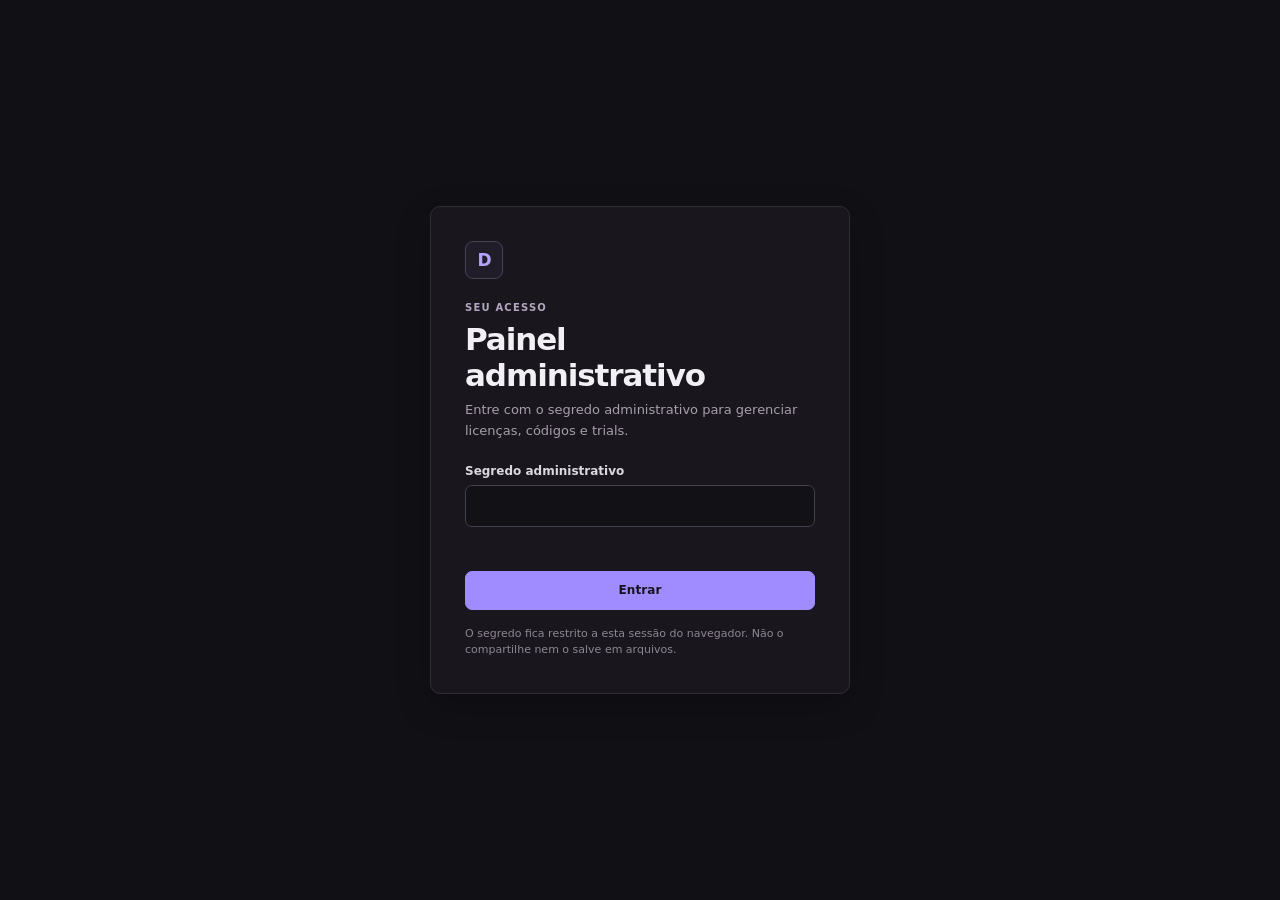
==== website/index.html @ 9fc8fb01 "DROPS admin panel - Cloudflare Pages + Workers" ====
<!doctype html>
<html lang="pt-BR">
<head>
  <meta charset="utf-8">
  <meta name="viewport" content="width=device-width, initial-scale=1">
  <meta name="robots" content="noindex,nofollow">
  <meta name="referrer" content="no-referrer">
  <title>DROPS — Painel administrativo</title>
  <style>
    :root {
      color-scheme: dark;
      --bg: #111015;
      --sidebar: #151319;
      --panel: #19171d;
      --panel-raised: #1e1b23;
      --border: #302c35;
      --border-strong: #45404d;
      --text: #f3f0f5;
      --muted: #a79eac;
      --accent: #a18cff;
      --accent-strong: #b3a4ff;
      --success: #31c997;
      --danger: #f3a6b5;
      --warning: #e8bd78;
      --shadow: 0 12px 34px rgba(0, 0, 0, .22);
      font-family: "Segoe UI", system-ui, -apple-system, BlinkMacSystemFont, sans-serif;
    }
    * { box-sizing: border-box; }
    html { min-height: 100%; background: var(--bg); }
    body { margin: 0; min-height: 100vh; background: var(--bg); color: var(--text); }
    button, input, select { font: inherit; }
    button { cursor: pointer; }
    button:disabled { cursor: not-allowed; opacity: .55; }
    button:focus-visible, input:focus-visible, select:focus-visible { outline: 2px solid var(--accent); outline-offset: 2px; }
    .hidden { display: none !important; }
    .muted { color: var(--muted); }
    .eyebrow { margin: 0 0 8px; color: #b4a6c0; font-size: 10px; font-weight: 700; letter-spacing: .12em; text-transform: uppercase; }
    h1, h2, h3, p { margin-top: 0; }
    h1 { margin-bottom: 7px; font-size: clamp(24px, 2.5vw, 31px); font-weight: 680; letter-spacing: -.035em; }
    h2 { margin-bottom: 5px; font-size: 18px; font-weight: 650; letter-spacing: -.02em; }
    h3 { margin-bottom: 6px; font-size: 14px; font-weight: 650; }
    .subheading { margin: 0; color: var(--muted); font-size: 13px; line-height: 1.55; }
    .button { display: inline-flex; min-height: 39px; align-items: center; justify-content: center; gap: 8px; padding: 9px 13px; border: 1px solid var(--accent); border-radius: 7px; background: var(--accent); color: #17131e; font-size: 12px; font-weight: 700; letter-spacing: .005em; transition: background .14s, border-color .14s, color .14s; }
    .button:hover:not(:disabled) { border-color: var(--accent-strong); background: var(--accent-strong); }
    .button:active:not(:disabled) { transform: translateY(1px); }
    .button.secondary { border-color: var(--border-strong); background: #201d25; color: var(--text); }
    .button.secondary:hover:not(:disabled) { border-color: #62586c; background: #28242e; }
    .button.danger { border-color: rgba(243,166,181,.28); background: rgba(243,166,181,.08); color: var(--danger); }
    .button.danger:hover:not(:disabled) { background: rgba(243,166,181,.14); }
    .button.success { border-color: rgba(49,201,151,.34); background: rgba(49,201,151,.1); color: var(--success); }
    .button.small { min-height: 30px; padding: 6px 9px; border-radius: 6px; font-size: 11px; }
    .button.full { width: 100%; }
    .field { display: grid; gap: 7px; min-width: 0; }
    .field label { color: #ddd7e2; font-size: 12px; font-weight: 600; }
    .input, .select { display: block; width: 100%; min-height: 42px; padding: 10px 11px; border: 1px solid var(--border-strong); border-radius: 7px; outline: none; background: #121116; color: var(--text); transition: border-color .14s, box-shadow .14s; }
    .input:focus, .select:focus { border-color: var(--accent); box-shadow: 0 0 0 2px rgba(161,140,255,.12); }
    .input::placeholder { color: #78717f; }
    .form-grid { display: grid; grid-template-columns: repeat(2, minmax(0, 1fr)); gap: 16px; }
    .span-2 { grid-column: 1 / -1; }
    .access-screen { display: grid; min-height: 100vh; place-items: center; padding: 24px; }
    .access-card { width: min(100%, 420px); padding: clamp(24px, 4vw, 34px); border: 1px solid var(--border); border-radius: 10px; background: var(--panel); box-shadow: var(--shadow); }
    .brand-mark { display: grid; width: 38px; height: 38px; place-items: center; margin-bottom: 23px; border: 1px solid #4a4057; border-radius: 8px; background: #211d28; color: var(--accent-strong); font-size: 17px; font-weight: 750; letter-spacing: -.06em; }
    .access-card .field { margin-top: 23px; }
    .access-error { min-height: 18px; margin: 10px 0 16px; color: var(--danger); font-size: 12px; }
    .access-foot { margin: 16px 0 0; color: #8e8594; font-size: 11px; line-height: 1.5; }
    .app-shell { display: grid; min-height: 100vh; grid-template-columns: 232px minmax(0, 1fr); }
    .sidebar { position: sticky; top: 0; display: flex; height: 100vh; min-height: 620px; flex-direction: column; gap: 29px; padding: 23px 13px 16px; border-right: 1px solid var(--border); background: var(--sidebar); }
    .brand { display: flex; align-items: center; gap: 11px; padding: 0 9px; }
    .brand .brand-mark { width: 33px; height: 33px; margin: 0; border-radius: 7px; font-size: 15px; }
    .brand-title { margin: 0; font-size: 14px; font-weight: 800; letter-spacing: .08em; }
    .brand-subtitle { margin: 3px 0 0; color: #8f8796; font-size: 10px; letter-spacing: .045em; }
    .nav-label { margin: 0 10px 9px; color: #827989; font-size: 10px; font-weight: 700; letter-spacing: .09em; text-transform: uppercase; }
    .nav-list { display: grid; gap: 3px; }
    .nav-button { position: relative; display: flex; align-items: center; gap: 11px; width: 100%; padding: 10px 11px; border: 1px solid transparent; border-radius: 7px; background: transparent; color: #b7afbd; text-align: left; font-size: 12px; font-weight: 550; transition: background .14s, color .14s, border-color .14s; }
    .nav-button:hover { background: #1d1a22; color: var(--text); }
    .nav-button.active { border-color: #393242; background: #211d28; color: #e9e1ff; }
    .nav-button.active::before { position: absolute; top: 8px; bottom: 8px; left: -1px; width: 2px; border-radius: 2px; background: var(--accent); content: ""; }
    .nav-symbol { display: inline-flex; width: 17px; height: 17px; flex: 0 0 17px; align-items: center; justify-content: center; color: #95899f; }
    .nav-symbol svg { display: block; width: 16px; height: 16px; fill: none; stroke: currentColor; stroke-width: 1.55; stroke-linecap: round; stroke-linejoin: round; }
    .nav-button.active .nav-symbol { color: var(--accent-strong); }
    .sidebar-bottom { margin-top: auto; padding: 14px 9px 0; border-top: 1px solid var(--border); }
    .connection-label { display: flex; align-items: center; gap: 8px; margin-bottom: 12px; color: #a79eac; font-size: 11px; }
    .connection-dot { width: 6px; height: 6px; flex: 0 0 auto; border-radius: 50%; background: var(--success); }
    .main { width: 100%; min-width: 0; max-width: 1760px; margin: 0 auto; padding: 29px clamp(18px, 3vw, 44px) 42px; }
    .topbar { display: flex; align-items: flex-start; justify-content: space-between; gap: 20px; margin-bottom: 23px; padding-bottom: 20px; border-bottom: 1px solid var(--border); }
    .topbar-actions { display: flex; flex-wrap: wrap; gap: 8px; }
    .page { display: none; }
    .page.active { display: block; }
    .section-heading { display: flex; justify-content: space-between; align-items: flex-end; gap: 20px; margin: 0 0 17px; }
    .cards { display: grid; grid-template-columns: repeat(5, minmax(0, 1fr)); gap: 0; margin-bottom: 25px; overflow: hidden; border: 1px solid var(--border); border-radius: 9px; background: var(--panel); }
    .stat-card { min-width: 0; padding: 17px 18px 16px; border: 0; border-right: 1px solid var(--border); border-radius: 0; background: transparent; }
    .stat-card:last-child { border-right: 0; }
    .stat-head { display: block; margin-bottom: 11px; color: var(--muted); font-size: 11px; font-weight: 600; }
    .stat-icon { display: none; }
    .stat-value { overflow: hidden; font-size: clamp(25px, 2.2vw, 32px); font-weight: 680; letter-spacing: -.045em; line-height: 1.1; text-overflow: ellipsis; }
    .stat-note { margin-top: 7px; color: #8e8594; font-size: 10px; line-height: 1.4; }
    .panel { min-width: 0; border: 1px solid var(--border); border-radius: 9px; background: var(--panel); }
    .panel-head { display: flex; align-items: center; justify-content: space-between; gap: 16px; padding: 17px 19px; border-bottom: 1px solid var(--border); }
    .panel-body { padding: 19px; }
    .panel-head .subheading { font-size: 12px; }
    .quick-actions { display: grid; grid-template-columns: repeat(2, minmax(0,1fr)); gap: 10px; }
    .action-tile { display: flex; align-items: center; justify-content: space-between; gap: 16px; min-width: 0; padding: 15px 16px; border: 1px solid var(--border); border-radius: 7px; background: #1b191f; color: var(--text); text-align: left; transition: border-color .14s, background .14s; }
    .action-tile:hover { border-color: #544864; background: #211d27; }
    .action-tile p { margin: 4px 0 0; color: var(--muted); font-size: 12px; line-height: 1.5; }
    .action-arrow { display: inline-flex; color: #b7a8ff; }
    .action-arrow svg { width: 16px; height: 16px; fill: none; stroke: currentColor; stroke-width: 1.6; stroke-linecap: round; stroke-linejoin: round; }
    .toolbar { display: flex; align-items: center; gap: 9px; width: 100%; }
    .toolbar .input { flex: 1; min-width: 100px; }
    .table-wrap { width: 100%; overflow-x: auto; }
    table { width: 100%; border-collapse: collapse; white-space: nowrap; }
    th { padding: 11px 14px; border-bottom: 1px solid var(--border); color: #948b9b; background: #17151b; font-size: 10px; font-weight: 700; letter-spacing: .055em; text-align: left; text-transform: uppercase; }
    td { padding: 12px 14px; border-top: 1px solid rgba(64,57,70,.55); color: #e5e0e8; font-size: 12px; vertical-align: middle; }
    tbody tr:hover { background: rgba(255,255,255,.018); }
    .mono { font-family: ui-monospace, SFMono-Regular, Consolas, monospace; letter-spacing: .015em; }
    .hash-cell { display: flex; align-items: center; gap: 8px; }
    .copy-mini { padding: 4px 7px; border: 1px solid var(--border-strong); border-radius: 5px; background: transparent; color: var(--muted); font-size: 10px; }
    .copy-mini:hover { color: var(--text); border-color: #62586c; }
    .status { display: inline-flex; align-items: center; gap: 6px; padding: 4px 7px; border: 1px solid transparent; border-radius: 5px; font-size: 10px; font-weight: 650; }
    .status::before { width: 5px; height: 5px; border-radius: 50%; background: currentColor; content: ""; }
    .status.active { border-color: rgba(49,201,151,.18); background: rgba(49,201,151,.06); color: var(--success); }
    .status.expired { border-color: rgba(232,189,120,.18); background: rgba(232,189,120,.06); color: var(--warning); }
    .status.banned { border-color: rgba(243,166,181,.19); background: rgba(243,166,181,.06); color: var(--danger); }
    .status.unknown { border-color: var(--border); background: #201d24; color: var(--muted); }
    .expiration { display: grid; gap: 3px; }
    .expiration small { color: var(--muted); font-size: 10px; }
    .table-empty { padding: 32px 18px; color: var(--muted); text-align: center; font-size: 12px; }
    .table-foot { display: flex; justify-content: space-between; gap: 12px; padding: 11px 14px; border-top: 1px solid var(--border); color: var(--muted); font-size: 11px; }
    .form-panel { max-width: 760px; }
    .form-panel .panel-body { padding: clamp(18px, 3vw, 26px); }
    .form-actions { display: flex; justify-content: flex-end; gap: 9px; margin-top: 22px; }
    .form-info { margin: 0 0 21px; padding: 11px 13px; border: 1px solid #383142; border-left: 2px solid #8872d4; border-radius: 4px; background: #1d1923; color: #c8bfd5; font-size: 12px; line-height: 1.55; }
    .issued-box { margin-top: 18px; padding: 18px; border: 1px solid rgba(49,201,151,.27); border-left: 3px solid var(--success); border-radius: 7px; background: #171d1b; }
    .issued-label { margin-bottom: 8px; color: var(--success); font-size: 10px; font-weight: 750; letter-spacing: .1em; }
    .issued-value { overflow-wrap: anywhere; margin: 0 0 15px; color: var(--text); font-family: ui-monospace, SFMono-Regular, Consolas, monospace; font-size: clamp(17px, 3vw, 24px); font-weight: 700; letter-spacing: .035em; }
    .issued-warning { margin: 11px 0 0; color: #a4cdbd; font-size: 11px; line-height: 1.5; }
    .table-note { max-width: 220px; overflow: hidden; color: var(--muted); text-overflow: ellipsis; }
    .toast-region { position: fixed; z-index: 1000; top: 16px; right: 16px; display: grid; width: min(360px, calc(100vw - 32px)); gap: 8px; pointer-events: none; }
    .toast { padding: 12px 14px; border: 1px solid var(--border-strong); border-left: 3px solid var(--accent); border-radius: 7px; background: #211e25; box-shadow: var(--shadow); color: var(--text); font-size: 12px; line-height: 1.45; animation: toast-in .16s ease-out; }
    .toast.success { border-left-color: var(--success); }
    .toast.error { border-left-color: var(--danger); }
    .toast.warning { border-left-color: var(--warning); }
    @keyframes toast-in { from { opacity: 0; transform: translateY(-3px); } to { opacity: 1; transform: translateY(0); } }
    .loading { opacity: .65; pointer-events: none; }
    .refresh-mark { display: inline-block; width: 10px; height: 10px; margin-right: 7px; border: 2px solid currentColor; border-right-color: transparent; border-radius: 50%; animation: spin .7s linear infinite; vertical-align: -1px; }
    @keyframes spin { to { transform: rotate(360deg); } }
    .trial-ip { font-family: ui-monospace, SFMono-Regular, Consolas, monospace; }
    @media (max-width: 1200px) {
      .app-shell { grid-template-columns: 215px minmax(0, 1fr); }
      .cards { grid-template-columns: repeat(3, minmax(0, 1fr)); }
      .stat-card:nth-child(3) { border-right: 0; }
      .stat-card:nth-child(n+4) { border-top: 1px solid var(--border); }
      .stat-card:nth-child(4) { grid-column: 1 / 2; }
      .stat-card:last-child { border-right: 0; }
    }
    @media (max-width: 820px) {
      .app-shell { grid-template-columns: 1fr; }
      .sidebar { position: relative; height: auto; min-height: 0; gap: 15px; padding: 14px 14px 12px; border-right: 0; border-bottom: 1px solid var(--border); }
      .sidebar nav { overflow-x: auto; }
      .nav-label { display: none; }
      .sidebar-bottom { display: flex; align-items: center; justify-content: flex-end; margin: 0; padding: 0; border-top: 0; }
      .connection-label { display: none; }
      .sidebar-bottom .button { width: auto; min-height: 32px; padding: 6px 10px; font-size: 11px; }
      .nav-list { display: flex; width: max-content; min-width: 100%; gap: 5px; }
      .nav-button { width: auto; flex: 0 0 auto; padding: 9px 10px; }
      .nav-button.active::before { top: auto; right: 8px; bottom: -1px; left: 8px; width: auto; height: 2px; }
      .main { padding: 22px 16px 32px; }
      .topbar { align-items: flex-start; }
      .cards { grid-template-columns: repeat(2, minmax(0, 1fr)); }
      .stat-card { border-right: 1px solid var(--border) !important; border-top: 1px solid var(--border); }
      .stat-card:nth-child(-n+2) { border-top: 0; }
      .stat-card:nth-child(even), .stat-card:last-child { border-right: 0 !important; }
      .stat-card:last-child { grid-column: span 2; }
    }
    @media (max-width: 520px) {
      .access-screen { padding: 15px; }
      .access-card { border-radius: 9px; }
      .topbar { display: grid; gap: 15px; }
      .topbar-actions { width: 100%; }
      .topbar-actions .button { flex: 1; }
      .section-heading { display: grid; align-items: start; }
      .cards { gap: 0; }
      .stat-card { padding: 13px; }
      .stat-head { min-height: 0; margin-bottom: 9px; font-size: 10px; }
      .stat-note { font-size: 9px; }
      .quick-actions { grid-template-columns: 1fr; }
      .panel-head { align-items: flex-start; padding: 15px; }
      .panel-body { padding: 15px; }
      .form-grid { grid-template-columns: 1fr; }
      .span-2 { grid-column: auto; }
      .toolbar { flex-wrap: wrap; }
      .toolbar .input { flex-basis: 100%; }
      .toolbar .button { flex: 1; }
      .form-actions { flex-direction: column-reverse; }
      .form-actions .button { width: 100%; }
      .table-foot { flex-direction: column; }
    }
  </style>
</head>
<body>
  <div class="toast-region" id="toast-region" aria-live="polite" aria-atomic="false"></div>

  <section class="access-screen" id="access-screen">
    <div class="access-card">
      <div class="brand-mark" aria-hidden="true">D</div>
      <p class="eyebrow">SEU ACESSO</p>
      <h1>Painel administrativo</h1>
      <p class="subheading">Entre com o segredo administrativo para gerenciar licenças, códigos e trials.</p>
      <form id="access-form" autocomplete="off">
        <div class="field">
          <label for="admin-secret">Segredo administrativo</label>
          <input class="input" id="admin-secret" name="secret" type="password" autocomplete="current-password" required spellcheck="false" aria-describedby="access-error">
        </div>
        <div class="access-error" id="access-error" role="alert"></div>
        <button class="button full" id="access-submit" type="submit">Entrar</button>
      </form>
      <p class="access-foot">O segredo fica restrito a esta sessão do navegador. Não o compartilhe nem o salve em arquivos.</p>
    </div>
  </section>

  <div class="app-shell hidden" id="app-shell">
    <aside class="sidebar">
      <div class="brand">
        <div class="brand-mark" aria-hidden="true">D</div>
        <div><p class="brand-title">DROPS</p><p class="brand-subtitle">Administração</p></div>
      </div>
      <nav aria-label="Navegação administrativa">
        <p class="nav-label">Gerenciamento</p>
        <div class="nav-list">
          <button class="nav-button active" type="button" data-page="dashboard"><span class="nav-symbol" aria-hidden="true"><svg viewBox="0 0 24 24"><rect x="3.5" y="3.5" width="7" height="7" rx="1"/><rect x="13.5" y="3.5" width="7" height="7" rx="1"/><rect x="3.5" y="13.5" width="7" height="7" rx="1"/><rect x="13.5" y="13.5" width="7" height="7" rx="1"/></svg></span>Visão geral</button>
          <button class="nav-button" type="button" data-page="keys"><span class="nav-symbol" aria-hidden="true"><svg viewBox="0 0 24 24"><circle cx="8" cy="9" r="4"/><path d="M11 12l8 8m-3-3l2-2m-5-1l2-2"/></svg></span>Licenças</button>
          <button class="nav-button" type="button" data-page="create-key"><span class="nav-symbol" aria-hidden="true"><svg viewBox="0 0 24 24"><circle cx="8" cy="9" r="4"/><path d="M11 12l7.5 7.5M16 16l2-2m-5-1l2-2M18 4v6m-3-3h6"/></svg></span>Gerar key</button>
          <button class="nav-button" type="button" data-page="create-code"><span class="nav-symbol" aria-hidden="true"><svg viewBox="0 0 24 24"><path d="M6 3.5h8l4 4v13H6z"/><path d="M14 3.5v4h4M9 12h6M9 16h6"/></svg></span>Gerar código</button>
          <button class="nav-button" type="button" data-page="trials"><span class="nav-symbol" aria-hidden="true"><svg viewBox="0 0 24 24"><circle cx="12" cy="12" r="8.5"/><path d="M12 7v5l3.5 2"/></svg></span>Trials</button>
        </div>
      </nav>
      <div class="sidebar-bottom">
        <div class="connection-label"><span class="connection-dot"></span><span>Worker de autenticação</span></div>
        <button class="button secondary full" type="button" id="logout-button">Encerrar sessão</button>
      </div>
    </aside>

    <main class="main">
      <header class="topbar">
        <div>
          <p class="eyebrow" id="page-eyebrow">VISÃO GERAL</p>
          <h1 id="page-title">Visão geral</h1>
          <p class="subheading" id="page-description">Resumo das licenças e da atividade do loader.</p>
        </div>
        <div class="topbar-actions">
          <button class="button secondary" type="button" id="refresh-button">Atualizar dados</button>
        </div>
      </header>

      <section class="page active" id="page-dashboard" aria-labelledby="page-title">
        <div class="cards">
          <article class="stat-card"><div class="stat-head"><span>Keys ativas</span></div><div class="stat-value" id="stat-active">—</div><div class="stat-note">Licenças válidas e não banidas</div></article>
          <article class="stat-card"><div class="stat-head"><span>Keys expiradas</span></div><div class="stat-value" id="stat-expired">—</div><div class="stat-note">Prazo de validade encerrado</div></article>
          <article class="stat-card"><div class="stat-head"><span>Keys banidas</span></div><div class="stat-value" id="stat-banned">—</div><div class="stat-note">Acesso bloqueado</div></article>
          <article class="stat-card"><div class="stat-head"><span>Trials usados</span></div><div class="stat-value" id="stat-trials">—</div><div class="stat-note">IPs registrados pelo Worker</div></article>
          <article class="stat-card"><div class="stat-head"><span>Códigos pendentes</span></div><div class="stat-value" id="stat-codes">—</div><div class="stat-note">Aguardando ativação no loader</div></article>
        </div>
        <section class="panel">
          <div class="panel-head"><div><h2>Ações rápidas</h2><p class="subheading">Atalhos para as tarefas mais usadas.</p></div></div>
          <div class="panel-body"><div class="quick-actions">
            <button class="action-tile" type="button" data-page="create-key"><span><strong>Gerar uma key</strong><p>Criar uma licença para um produto.</p></span><span class="action-arrow" aria-hidden="true"><svg viewBox="0 0 24 24"><path d="M4.5 12h14m-5.5-5.5L18.5 12 13 17.5"/></svg></span></button>
            <button class="action-tile" type="button" data-page="create-code"><span><strong>Gerar um código</strong><p>Criar um código de ativação de uso único.</p></span><span class="action-arrow" aria-hidden="true"><svg viewBox="0 0 24 24"><path d="M4.5 12h14m-5.5-5.5L18.5 12 13 17.5"/></svg></span></button>
          </div></div>
        </section>
      </section>

      <section class="page" id="page-keys" aria-labelledby="page-title">
        <div class="section-heading">
          <div><h2>Licenças registradas</h2><p class="subheading">Consulte, busque e altere o status das keys existentes.</p></div>
        </div>
        <section class="panel">
          <div class="panel-head"><div><h2>Lista de keys</h2><p class="subheading" id="keys-summary">Carregando dados do Worker…</p></div></div>
          <div class="panel-body">
            <form class="toolbar" id="search-form">
              <input class="input" id="key-search" type="search" name="q" placeholder="Buscar por nota ou trecho do hash" aria-label="Buscar por nota ou trecho do hash">
              <button class="button" type="submit">Buscar</button>
              <button class="button secondary" type="button" id="clear-search">Limpar</button>
            </form>
          </div>
          <div class="table-wrap"><table><thead><tr><th>Hash curto</th><th>Produto</th><th>Expiração</th><th>HWID</th><th>Nota</th><th>Status</th><th>Ação</th></tr></thead><tbody id="keys-tbody"><tr><td colspan="7" class="table-empty">Carregando keys…</td></tr></tbody></table></div>
          <div class="table-foot"><span id="keys-count">0 registros</span><span>O painel exibe somente o identificador curto retornado pelo Worker.</span></div>
        </section>
      </section>

      <section class="page" id="page-create-key" aria-labelledby="page-title">
        <div class="section-heading"><div><h2>Nova licença</h2><p class="subheading">A key é criada no navegador e enviada ao servidor apenas como hash SHA-256.</p></div></div>
        <section class="panel form-panel">
          <div class="panel-head"><div><h2>Dados da key</h2><p class="subheading">A chave completa não é armazenada pelo painel.</p></div></div>
          <div class="panel-body">
            <p class="form-info">Copie a key assim que ela for criada. Ela será exibida somente nesta confirmação e desaparecerá ao sair desta tela.</p>
            <form id="create-key-form">
              <div class="form-grid">
                <div class="field"><label for="key-product">Produto</label><select class="select" id="key-product" name="product" required><option value="paladins">Paladins</option></select></div>
                <div class="field"><label for="key-days">Validade em dias</label><input class="input" id="key-days" name="days" type="number" min="1" max="36500" step="1" value="30" required></div>
                <div class="field span-2"><label for="key-note">Nota interna</label><input class="input" id="key-note" name="note" type="text" maxlength="120" placeholder="venda-004" autocomplete="off"></div>
              </div>
              <div class="form-actions"><button class="button secondary" type="reset">Limpar campos</button><button class="button" id="create-key-submit" type="submit">Gerar key</button></div>
            </form>
            <div class="issued-box hidden" id="issued-key-box" aria-live="polite">
              <div class="issued-label">KEY CRIADA</div>
              <p class="issued-value" id="issued-key-value"></p>
              <button class="button success" type="button" id="copy-key-button">Copiar key</button>
              <p class="issued-warning">Esta é a única exibição da chave completa. Guarde-a agora; ela não será mostrada novamente.</p>
            </div>
          </div>
        </section>
      </section>

      <section class="page" id="page-create-code" aria-labelledby="page-title">
        <div class="section-heading"><div><h2>Novo código de ativação</h2><p class="subheading">O código é de uso único e poderá ser ativado pelo cliente no loader.</p></div></div>
        <section class="panel form-panel">
          <div class="panel-head"><div><h2>Dados do código</h2><p class="subheading">Somente o hash SHA-256 é enviado ao Worker.</p></div></div>
          <div class="panel-body">
            <p class="form-info">Copie o código após a criação. O painel não salva o código completo e não poderá recuperá-lo depois.</p>
            <form id="create-code-form">
              <div class="form-grid">
                <div class="field"><label for="code-product">Produto</label><select class="select" id="code-product" name="product" required><option value="paladins">Paladins</option></select></div>
                <div class="field"><label for="code-days">Validade em dias após ativação</label><input class="input" id="code-days" name="days" type="number" min="1" max="36500" step="1" value="30" required></div>
                <div class="field span-2"><label for="code-note">Nota interna</label><input class="input" id="code-note" name="note" type="text" maxlength="120" placeholder="venda-004" autocomplete="off"></div>
              </div>
              <div class="form-actions"><button class="button secondary" type="reset">Limpar campos</button><button class="button" id="create-code-submit" type="submit">Gerar código</button></div>
            </form>
            <div class="issued-box hidden" id="issued-code-box" aria-live="polite">
              <div class="issued-label">CÓDIGO CRIADO</div>
              <p class="issued-value" id="issued-code-value"></p>
              <button class="button success" type="button" id="copy-code-button">Copiar código</button>
              <p class="issued-warning">Esta é a única exibição do código completo. Guarde-o agora; ele não será mostrado novamente.</p>
            </div>
          </div>
        </section>
      </section>

      <section class="page" id="page-trials" aria-labelledby="page-title">
        <div class="section-heading"><div><h2>Histórico de trials</h2><p class="subheading">IPs que já utilizaram um trial, com data de registro.</p></div></div>
        <section class="panel">
          <div class="panel-head"><div><h2>IPs registrados</h2><p class="subheading" id="trials-summary">Carregando dados do Worker…</p></div></div>
          <div class="table-wrap"><table><thead><tr><th>Endereço IP</th><th>Data e horário</th></tr></thead><tbody id="trials-tbody"><tr><td colspan="2" class="table-empty">Carregando trials…</td></tr></tbody></table></div>
          <div class="table-foot"><span id="trials-count">0 registros</span><span>Dados fornecidos pelo Worker de autenticação.</span></div>
        </section>
      </section>
    </main>
  </div>

  <script>
    'use strict';
    (() => {
      const API_BASE = 'https://drops-auth.dropcheats.workers.dev';
      const SECRET_STORAGE_KEY = 'drops_admin_secret';
      const ALPHABET = 'ABCDEFGHJKLMNPQRSTUVWXYZ23456789';
      const DAY_MS = 86400000;
      let adminSecret = '';
      let currentPage = 'dashboard';
      let currentCredential = '';
      let currentCredentialKind = '';
      let loadedKeys = [];
      let currentSearch = '';
      let toastId = 0;
      let isLoggingOut = false;

      const $ = (selector, root = document) => root.querySelector(selector);
      const $$ = (selector, root = document) => Array.from(root.querySelectorAll(selector));
      const accessScreen = $('#access-screen');
      const appShell = $('#app-shell');
      const accessForm = $('#access-form');
      const accessInput = $('#admin-secret');
      const accessError = $('#access-error');
      const accessSubmit = $('#access-submit');
      const toastRegion = $('#toast-region');

      function safeStorageGet(key) {
        try { return sessionStorage.getItem(key) || ''; } catch (_) { return ''; }
      }
      function safeStorageSet(key, value) {
        try { sessionStorage.setItem(key, value); return true; } catch (_) { return false; }
      }
      function safeStorageRemove(key) {
        try { sessionStorage.removeItem(key); } catch (_) { /* armazenamento pode estar bloqueado */ }
      }
      function toast(message, type = 'info') {
        const element = document.createElement('div');
        element.className = `toast ${type === 'success' ? 'success' : type === 'error' ? 'error' : type === 'warning' ? 'warning' : ''}`.trim();
        element.textContent = String(message);
        element.dataset.toastId = String(++toastId);
        toastRegion.appendChild(element);
        window.setTimeout(() => element.remove(), 4600);
      }
      function setAccessError(message) {
        accessError.textContent = message || '';
      }
      function showAccess(message = '') {
        isLoggingOut = true;
        adminSecret = '';
        safeStorageRemove(SECRET_STORAGE_KEY);
        appShell.classList.add('hidden');
        accessScreen.classList.remove('hidden');
        accessInput.value = '';
        setAccessError(message);
        clearIssuedCredential();
        isLoggingOut = false;
      }
      function logout() {
        showAccess('');
        toast('Sessão encerrada.', 'success');
        accessInput.focus();
      }
      function unauthorized() {
        if (isLoggingOut) return;
        showAccess('Acesso negado.');
      }
      function genericFailure(error) {
        const known = error && ['REQUEST_REJECTED', 'HTTP_FAILURE', 'UNAUTHORIZED', 'RANDOM_UNAVAILABLE', 'SHA_UNAVAILABLE', 'COPY_FAILED'].includes(error.message);
        if (!known) toast('Não foi possível conectar ao Worker. Verifique a conexão e a configuração de CORS.', 'error');
      }
      async function api(path, options = {}) {
        if (!adminSecret) throw new Error('UNAUTHORIZED');
        const method = options.method || 'GET';
        const headers = { 'x-admin': adminSecret };
        const config = { method, headers, cache: 'no-store' };
        if (options.body !== undefined) {
          headers['Content-Type'] = 'application/json';
          config.body = JSON.stringify(options.body);
        }
        let response;
        try {
          response = await fetch(`${API_BASE}${path}`, config);
        } catch (_) {
          const error = new Error('NETWORK_FAILURE');
          throw error;
        }
        if (response.status === 401) {
          unauthorized();
          throw new Error('UNAUTHORIZED');
        }
        let data = null;
        try { data = await response.json(); } catch (_) { /* resposta pode não conter JSON */ }
        if (!response.ok) {
          toast('O servidor não concluiu a solicitação.', 'error');
          throw new Error('HTTP_FAILURE');
        }
        if (data && data.ok === false) {
          const message = (typeof data.message === 'string' && data.message.trim()) || (typeof data.error === 'string' && data.error.trim()) || 'O servidor recusou a operação.';
          toast(message, 'error');
          throw new Error('REQUEST_REJECTED');
        }
        if (!data || data.ok !== true) {
          toast('O servidor retornou uma resposta inválida.', 'error');
          throw new Error('HTTP_FAILURE');
        }
        return data;
      }
      async function testAuthentication(secret) {
        adminSecret = secret;
        safeStorageSet(SECRET_STORAGE_KEY, secret);
        try {
          const data = await api('/admin/stats');
          adminSecret = secret;
          accessScreen.classList.add('hidden');
          appShell.classList.remove('hidden');
          setAccessError('');
          showPage('dashboard');
          renderStats(data);
          toast('Acesso autorizado.', 'success');
          await Promise.allSettled([loadKeys(), loadTrials()]);
          return true;
        } catch (error) {
          if (error.message === 'UNAUTHORIZED') {
            setAccessError('Acesso negado.');
          } else {
            genericFailure(error);
          }
          if (error.message !== 'UNAUTHORIZED') {
            adminSecret = '';
            safeStorageRemove(SECRET_STORAGE_KEY);
          }
          return false;
        }
      }
      function showPage(page) {
        const titles = {
          dashboard: ['VISÃO GERAL', 'Visão geral', 'Resumo das licenças e da atividade do loader.'],
          keys: ['LICENÇAS', 'Licenças', 'Pesquise, consulte e gerencie as licenças cadastradas.'],
          'create-key': ['LICENÇAS', 'Gerar key', 'Crie uma nova licença para o loader DROPS.'],
          'create-code': ['ATIVAÇÃO', 'Gerar código', 'Crie um código de ativação de uso único.'],
          trials: ['ATIVIDADE', 'Histórico de trials', 'Consulte os IPs registrados no sistema de trial.']
        };
        if (!titles[page]) return;
        if (currentPage !== page) clearIssuedCredential();
        currentPage = page;
        $$('.page').forEach(section => section.classList.toggle('active', section.id === `page-${page}`));
        $$('.nav-button').forEach(button => button.classList.toggle('active', button.dataset.page === page));
        $('#page-eyebrow').textContent = titles[page][0];
        $('#page-title').textContent = titles[page][1];
        $('#page-description').textContent = titles[page][2];
        if (page === 'keys') loadKeys();
        if (page === 'trials') loadTrials();
        if (page === 'dashboard') loadStats();
      }
      function setBusy(button, busy, busyText) {
        if (!button) return () => {};
        const originalText = button.textContent;
        button.disabled = busy;
        if (busy) button.innerHTML = `<span class="refresh-mark" aria-hidden="true"></span>${busyText || 'Processando'}`;
        else button.textContent = originalText;
        return () => { button.disabled = false; button.textContent = originalText; };
      }
      function renderStats(stats) {
        $('#stat-active').textContent = formatCount(stats.active);
        $('#stat-expired').textContent = formatCount(stats.expired);
        $('#stat-banned').textContent = formatCount(stats.banned);
        $('#stat-trials').textContent = formatCount(stats.trials);
        $('#stat-codes').textContent = formatCount(stats.codes_pending);
      }
      function formatCount(value) {
        const n = Number(value);
        return Number.isFinite(n) ? new Intl.NumberFormat('pt-BR').format(n) : '—';
      }
      async function loadStats() {
        if (!adminSecret) return false;
        try { renderStats(await api('/admin/stats')); return true; }
        catch (error) { genericFailure(error); return false; }
      }
      async function loadKeys() {
        if (!adminSecret) return;
        const body = $('#keys-tbody');
        body.innerHTML = '<tr><td colspan="7" class="table-empty">Carregando keys…</td></tr>';
        try {
          let data;
          if (currentSearch.trim()) data = await api(`/admin/search?q=${encodeURIComponent(currentSearch.trim())}`);
          else data = await api('/admin/keys?limit=100');
          loadedKeys = Array.isArray(data.keys) ? data.keys : [];
          renderKeys(loadedKeys);
          return true;
        } catch (error) {
          if (error.message !== 'UNAUTHORIZED' && error.message !== 'REQUEST_REJECTED' && error.message !== 'HTTP_FAILURE') {
            body.innerHTML = '<tr><td colspan="7" class="table-empty">Não foi possível carregar as keys.</td></tr>';
          } else if (error.message === 'HTTP_FAILURE') {
            body.innerHTML = '<tr><td colspan="7" class="table-empty">Não foi possível carregar as keys.</td></tr>';
          }
          genericFailure(error);
          return false;
        }
      }
      function renderKeys(keys) {
        const body = $('#keys-tbody');
        body.replaceChildren();
        $('#keys-count').textContent = `${keys.length} ${keys.length === 1 ? 'registro' : 'registros'}`;
        $('#keys-summary').textContent = currentSearch.trim() ? `Resultados para “${currentSearch.trim()}”.` : 'Até 100 registros recentes, conforme retorno do Worker.';
        if (!keys.length) {
          const row = document.createElement('tr');
          const cell = document.createElement('td');
          cell.colSpan = 7;
          cell.className = 'table-empty';
          cell.textContent = currentSearch.trim() ? 'Nenhuma key encontrada para esta busca.' : 'Nenhuma key cadastrada.';
          row.appendChild(cell); body.appendChild(row); return;
        }
        keys.forEach(key => {
          const row = document.createElement('tr');
          const hash = String(key.h ?? '—');
          const banned = key.banned === true || key.banned === 1 || key.banned === 'true';
          const expires = Number(key.expires_at);
          const hasExpiration = Number.isFinite(expires) && expires > 0;
          const expired = hasExpiration && expires <= Date.now();
          const status = banned ? ['Banida', 'banned'] : expired ? ['Expirada', 'expired'] : hasExpiration ? ['Ativa', 'active'] : ['Indefinida', 'unknown'];

          const hashCell = document.createElement('td');
          const hashWrap = document.createElement('div'); hashWrap.className = 'hash-cell';
          const hashText = document.createElement('span'); hashText.className = 'mono'; hashText.textContent = hash;
          hashWrap.appendChild(hashText); hashCell.appendChild(hashWrap);
          row.appendChild(hashCell);
          row.appendChild(textCell(key.product || '—'));

          const expirationCell = document.createElement('td'); expirationCell.appendChild(renderExpiration(hasExpiration ? expires : null)); row.appendChild(expirationCell);
          const hwid = key.hwid ? String(key.hwid) : '';
          const hwidCell = textCell(hwid ? (hwid.length > 12 ? `${hwid.slice(0, 8)}…` : hwid) : '—');
          if (hwid) { hwidCell.title = 'HWID abreviado por segurança visual'; hwidCell.classList.add('mono'); }
          row.appendChild(hwidCell);
          const noteCell = textCell(key.note || '—'); noteCell.classList.add('table-note'); noteCell.title = String(key.note || ''); row.appendChild(noteCell);

          const statusCell = document.createElement('td');
          const badge = document.createElement('span'); badge.className = `status ${status[1]}`; badge.textContent = status[0]; statusCell.appendChild(badge); row.appendChild(statusCell);

          const actionCell = document.createElement('td');
          const action = document.createElement('button');
          action.type = 'button'; action.className = `button small ${banned ? 'success' : 'danger'}`;
          action.textContent = banned ? 'DESBANIR' : 'BANIR';
          action.addEventListener('click', () => changeBanStatus(hash, banned));
          actionCell.appendChild(action); row.appendChild(actionCell);
          body.appendChild(row);
        });
      }
      function textCell(value) {
        const cell = document.createElement('td');
        cell.textContent = String(value);
        return cell;
      }
      function renderExpiration(timestamp) {
        const wrap = document.createElement('div'); wrap.className = 'expiration';
        if (!timestamp) { const main = document.createElement('span'); main.textContent = '—'; wrap.appendChild(main); return wrap; }
        const date = new Date(timestamp);
        const main = document.createElement('span');
        main.textContent = Number.isNaN(date.getTime()) ? 'Data inválida' : new Intl.DateTimeFormat('pt-BR').format(date);
        const rest = document.createElement('small');
        const remaining = Math.ceil((timestamp - Date.now()) / DAY_MS);
        rest.textContent = remaining > 0 ? `${remaining} ${remaining === 1 ? 'dia restante' : 'dias restantes'}` : remaining === 0 ? 'Expira hoje' : `Expirada há ${Math.abs(remaining)} ${Math.abs(remaining) === 1 ? 'dia' : 'dias'}`;
        wrap.append(main, rest); return wrap;
      }
      async function changeBanStatus(shortHash, isBanned) {
        if (!shortHash || shortHash === '—') { toast('O identificador desta key não está disponível.', 'error'); return; }
        if (!isBanned && !window.confirm(`Tem certeza de que deseja banir a key ${shortHash}?`)) return;
        try {
          await api(isBanned ? '/admin/unban' : '/admin/ban', { method: 'POST', body: { hash: shortHash } });
          toast(isBanned ? 'Key desbanida.' : 'Key banida.', 'success');
          await Promise.allSettled([loadKeys(), loadStats()]);
        } catch (error) { genericFailure(error); }
      }
      async function loadTrials() {
        if (!adminSecret) return;
        const body = $('#trials-tbody');
        body.innerHTML = '<tr><td colspan="2" class="table-empty">Carregando trials…</td></tr>';
        try {
          const data = await api('/admin/trials');
          const trials = Array.isArray(data.trials) ? data.trials.slice() : [];
          trials.sort((a, b) => Number(b.at || 0) - Number(a.at || 0));
          body.replaceChildren();
          $('#trials-count').textContent = `${trials.length} ${trials.length === 1 ? 'registro' : 'registros'}`;
          $('#trials-summary').textContent = `${trials.length} IPs retornados pelo Worker.`;
          if (!trials.length) {
            const row = document.createElement('tr'); const cell = document.createElement('td');
            cell.colSpan = 2; cell.className = 'table-empty'; cell.textContent = 'Nenhum trial registrado.'; row.appendChild(cell); body.appendChild(row); return;
          }
          trials.forEach(trial => {
            const row = document.createElement('tr');
            const ip = textCell(trial.ip || '—'); ip.classList.add('trial-ip'); row.appendChild(ip);
            const stamp = Number(trial.at);
            const dateCell = textCell(Number.isFinite(stamp) && stamp > 0 ? new Intl.DateTimeFormat('pt-BR', { dateStyle: 'short', timeStyle: 'medium' }).format(new Date(stamp)) : '—');
            row.appendChild(dateCell); body.appendChild(row);
          });
          return true;
        } catch (error) {
          if (error.message !== 'UNAUTHORIZED' && error.message !== 'REQUEST_REJECTED') body.innerHTML = '<tr><td colspan="2" class="table-empty">Não foi possível carregar os trials.</td></tr>';
          genericFailure(error);
          return false;
        }
      }
      function generateCredential(prefix) {
        if (!window.crypto || typeof window.crypto.getRandomValues !== 'function') throw new Error('RANDOM_UNAVAILABLE');
        const bytes = new Uint8Array(12);
        window.crypto.getRandomValues(bytes);
        const groups = [];
        for (let i = 0; i < 3; i++) {
          let group = '';
          for (let j = 0; j < 4; j++) group += ALPHABET[bytes[i * 4 + j] % ALPHABET.length];
          groups.push(group);
        }
        return `${prefix}-${groups.join('-')}`;
      }
      async function sha256Hex(value) {
        if (!window.crypto || !window.crypto.subtle || typeof window.crypto.subtle.digest !== 'function') throw new Error('SHA_UNAVAILABLE');
        const bytes = new TextEncoder().encode(value);
        const digest = await window.crypto.subtle.digest('SHA-256', bytes);
        return Array.from(new Uint8Array(digest), byte => byte.toString(16).padStart(2, '0')).join('');
      }
      function clearIssuedCredential() {
        currentCredential = '';
        currentCredentialKind = '';
        $('#issued-key-value').textContent = '';
        $('#issued-code-value').textContent = '';
        $('#issued-key-box').classList.add('hidden');
        $('#issued-code-box').classList.add('hidden');
      }
      function showIssuedCredential(kind, credential) {
        clearIssuedCredential();
        currentCredential = credential;
        currentCredentialKind = kind;
        const box = kind === 'key' ? $('#issued-key-box') : $('#issued-code-box');
        const value = kind === 'key' ? $('#issued-key-value') : $('#issued-code-value');
        value.textContent = credential;
        box.classList.remove('hidden');
        box.scrollIntoView({ behavior: 'smooth', block: 'nearest' });
      }
      async function createCredential(kind, form) {
        const submit = form.querySelector('button[type="submit"]');
        const restore = setBusy(submit, true, kind === 'key' ? 'Gerando key' : 'Gerando código');
        clearIssuedCredential();
        try {
          const formData = new FormData(form);
          const days = Number.parseInt(String(formData.get('days') || ''), 10);
          const product = String(formData.get('product') || 'paladins');
          const note = String(formData.get('note') || '').trim();
          if (!Number.isInteger(days) || days < 1 || days > 36500) { toast('Informe uma validade entre 1 e 36500 dias.', 'error'); return; }
          const credential = generateCredential(kind === 'key' ? 'DROPS' : 'ATV');
          const hash = await sha256Hex(credential);
          if (kind === 'key') {
            const expiresAt = Date.now() + days * DAY_MS;
            await api('/admin/key', { method: 'POST', body: { hash, expires_at: expiresAt, product, note } });
          } else {
            await api('/admin/code', { method: 'POST', body: { hash, days, product, note } });
          }
          showIssuedCredential(kind, credential);
          form.reset();
          const daysInput = form.querySelector('input[name="days"]');
          if (daysInput) daysInput.value = '30';
          toast(kind === 'key' ? 'Key criada e registrada.' : 'Código criado e registrado.', 'success');
          if (kind === 'key') {
            currentSearch = '';
            $('#key-search').value = '';
            await Promise.allSettled([loadKeys(), loadStats()]);
          } else {
            await loadStats();
          }
        } catch (error) {
          if (error.message === 'RANDOM_UNAVAILABLE') toast('Este navegador não oferece geração criptográfica segura.', 'error');
          else if (error.message === 'SHA_UNAVAILABLE') toast('Não foi possível calcular SHA-256 neste contexto do navegador.', 'error');
          genericFailure(error);
        } finally {
          restore();
        }
      }
      async function copyCredential(kind) {
        if (!currentCredential || currentCredentialKind !== kind) return;
        try {
          if (navigator.clipboard && typeof navigator.clipboard.writeText === 'function' && window.isSecureContext) {
            await navigator.clipboard.writeText(currentCredential);
          } else {
            const helper = document.createElement('textarea');
            helper.value = currentCredential;
            helper.setAttribute('readonly', '');
            helper.style.position = 'fixed'; helper.style.left = '-9999px'; helper.style.top = '0';
            document.body.appendChild(helper); helper.select();
            const copied = document.execCommand('copy');
            helper.remove();
            if (!copied) throw new Error('COPY_FAILED');
          }
          toast(kind === 'key' ? 'Key copiada.' : 'Código copiado.', 'success');
        } catch (_) {
          toast('Não foi possível copiar automaticamente. Selecione o código exibido e copie manualmente.', 'error');
        }
      }

      accessForm.addEventListener('submit', async event => {
        event.preventDefault();
        const secret = accessInput.value;
        if (!secret) { setAccessError('Informe o segredo administrativo.'); return; }
        accessSubmit.disabled = true;
        accessSubmit.textContent = 'Verificando…';
        setAccessError('');
        await testAuthentication(secret);
        accessSubmit.disabled = false;
        accessSubmit.textContent = 'Entrar';
      });
      $$('.nav-button, [data-page].action-tile').forEach(button => button.addEventListener('click', () => showPage(button.dataset.page)));
      $('#logout-button').addEventListener('click', logout);
      $('#refresh-button').addEventListener('click', async () => {
        const button = $('#refresh-button');
        const restore = setBusy(button, true, 'Atualizando');
        try {
          const results = [await loadStats()];
          if (currentPage === 'keys') results.push(await loadKeys());
          if (currentPage === 'trials') results.push(await loadTrials());
          if (results.every(Boolean)) toast('Dados atualizados.', 'success');
        } finally { restore(); }
      });
      $('#search-form').addEventListener('submit', async event => {
        event.preventDefault();
        currentSearch = $('#key-search').value.trim();
        await loadKeys();
      });
      $('#clear-search').addEventListener('click', async () => {
        $('#key-search').value = '';
        currentSearch = '';
        await loadKeys();
      });
      $('#create-key-form').addEventListener('submit', event => { event.preventDefault(); createCredential('key', event.currentTarget); });
      $('#create-code-form').addEventListener('submit', event => { event.preventDefault(); createCredential('code', event.currentTarget); });
      $('#copy-key-button').addEventListener('click', () => copyCredential('key'));
      $('#copy-code-button').addEventListener('click', () => copyCredential('code'));
      window.addEventListener('pagehide', clearIssuedCredential);

      const savedSecret = safeStorageGet(SECRET_STORAGE_KEY);
      if (savedSecret) {
        accessInput.value = '';
        testAuthentication(savedSecret);
      }
    })();
  </script>
</body>
</html>
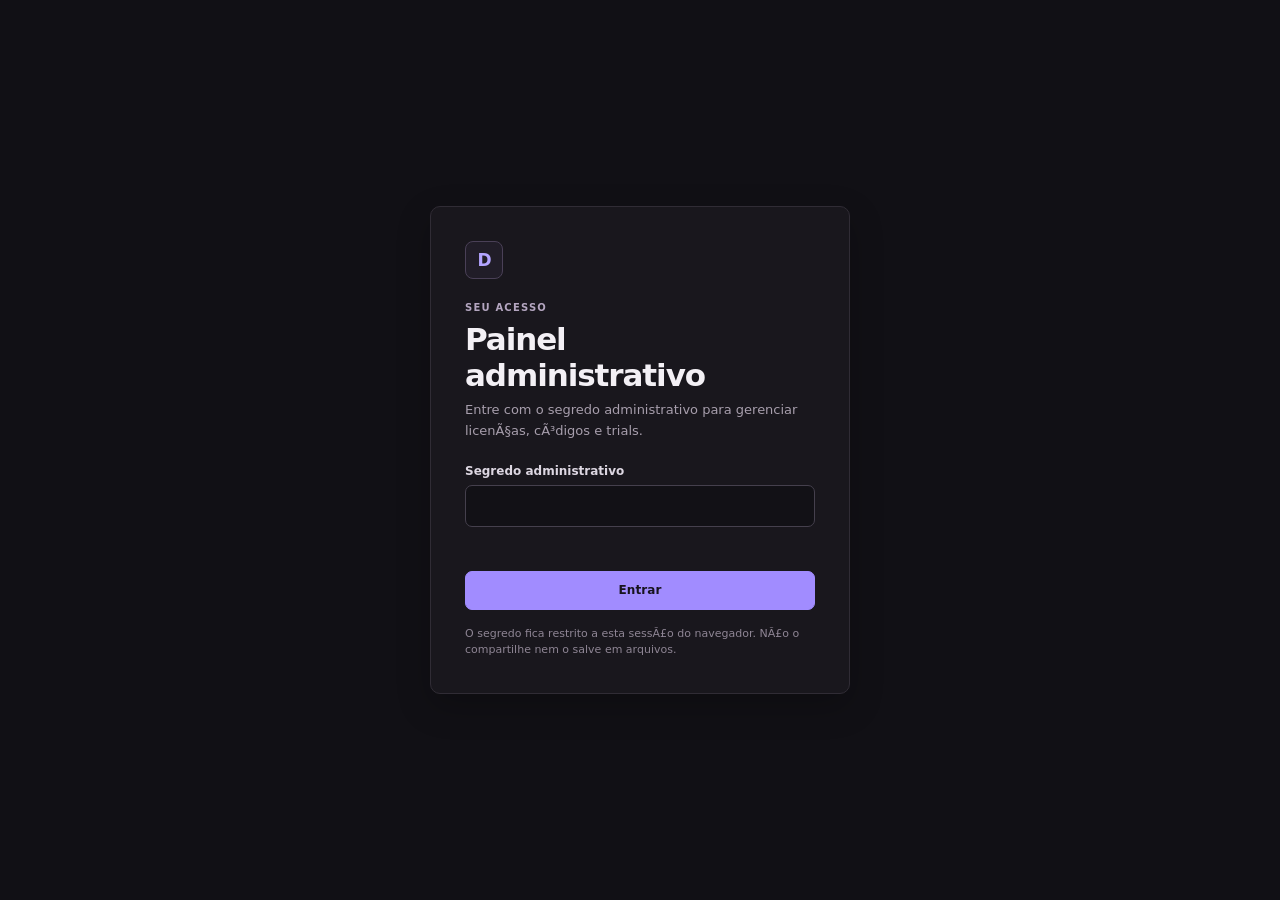
==== commit 9e1b083b: "painel: coluna Usuário na lista de keys + coluna Último acesso" ====
--- a/website/index.html
+++ b/website/index.html
@@ -5,7 +5,7 @@
   <meta name="viewport" content="width=device-width, initial-scale=1">
   <meta name="robots" content="noindex,nofollow">
   <meta name="referrer" content="no-referrer">
-  <title>DROPS — Painel administrativo</title>
+  <title>DROPS â€” Painel administrativo</title>
   <style>
     :root {
       color-scheme: dark;
@@ -133,7 +133,8 @@
     .issued-label { margin-bottom: 8px; color: var(--success); font-size: 10px; font-weight: 750; letter-spacing: .1em; }
     .issued-value { overflow-wrap: anywhere; margin: 0 0 15px; color: var(--text); font-family: ui-monospace, SFMono-Regular, Consolas, monospace; font-size: clamp(17px, 3vw, 24px); font-weight: 700; letter-spacing: .035em; }
     .issued-warning { margin: 11px 0 0; color: #a4cdbd; font-size: 11px; line-height: 1.5; }
-    .table-note { max-width: 220px; overflow: hidden; color: var(--muted); text-overflow: ellipsis; }
+    .table-user { font-family: ui-monospace, SFMono-Regular, Consolas, monospace; font-size: 11px; color: #d9d2e0; }
+        .table-note { max-width: 220px; overflow: hidden; color: var(--muted); text-overflow: ellipsis; }
     .toast-region { position: fixed; z-index: 1000; top: 16px; right: 16px; display: grid; width: min(360px, calc(100vw - 32px)); gap: 8px; pointer-events: none; }
     .toast { padding: 12px 14px; border: 1px solid var(--border-strong); border-left: 3px solid var(--accent); border-radius: 7px; background: #211e25; box-shadow: var(--shadow); color: var(--text); font-size: 12px; line-height: 1.45; animation: toast-in .16s ease-out; }
     .toast.success { border-left-color: var(--success); }
@@ -204,7 +205,7 @@
       <div class="brand-mark" aria-hidden="true">D</div>
       <p class="eyebrow">SEU ACESSO</p>
       <h1>Painel administrativo</h1>
-      <p class="subheading">Entre com o segredo administrativo para gerenciar licenças, códigos e trials.</p>
+      <p class="subheading">Entre com o segredo administrativo para gerenciar licenÃ§as, cÃ³digos e trials.</p>
       <form id="access-form" autocomplete="off">
         <div class="field">
           <label for="admin-secret">Segredo administrativo</label>
@@ -213,7 +214,7 @@
         <div class="access-error" id="access-error" role="alert"></div>
         <button class="button full" id="access-submit" type="submit">Entrar</button>
       </form>
-      <p class="access-foot">O segredo fica restrito a esta sessão do navegador. Não o compartilhe nem o salve em arquivos.</p>
+      <p class="access-foot">O segredo fica restrito a esta sessÃ£o do navegador. NÃ£o o compartilhe nem o salve em arquivos.</p>
     </div>
   </section>
 
@@ -221,30 +222,30 @@
     <aside class="sidebar">
       <div class="brand">
         <div class="brand-mark" aria-hidden="true">D</div>
-        <div><p class="brand-title">DROPS</p><p class="brand-subtitle">Administração</p></div>
+        <div><p class="brand-title">DROPS</p><p class="brand-subtitle">AdministraÃ§Ã£o</p></div>
       </div>
-      <nav aria-label="Navegação administrativa">
+      <nav aria-label="NavegaÃ§Ã£o administrativa">
         <p class="nav-label">Gerenciamento</p>
         <div class="nav-list">
-          <button class="nav-button active" type="button" data-page="dashboard"><span class="nav-symbol" aria-hidden="true"><svg viewBox="0 0 24 24"><rect x="3.5" y="3.5" width="7" height="7" rx="1"/><rect x="13.5" y="3.5" width="7" height="7" rx="1"/><rect x="3.5" y="13.5" width="7" height="7" rx="1"/><rect x="13.5" y="13.5" width="7" height="7" rx="1"/></svg></span>Visão geral</button>
-          <button class="nav-button" type="button" data-page="keys"><span class="nav-symbol" aria-hidden="true"><svg viewBox="0 0 24 24"><circle cx="8" cy="9" r="4"/><path d="M11 12l8 8m-3-3l2-2m-5-1l2-2"/></svg></span>Licenças</button>
+          <button class="nav-button active" type="button" data-page="dashboard"><span class="nav-symbol" aria-hidden="true"><svg viewBox="0 0 24 24"><rect x="3.5" y="3.5" width="7" height="7" rx="1"/><rect x="13.5" y="3.5" width="7" height="7" rx="1"/><rect x="3.5" y="13.5" width="7" height="7" rx="1"/><rect x="13.5" y="13.5" width="7" height="7" rx="1"/></svg></span>VisÃ£o geral</button>
+          <button class="nav-button" type="button" data-page="keys"><span class="nav-symbol" aria-hidden="true"><svg viewBox="0 0 24 24"><circle cx="8" cy="9" r="4"/><path d="M11 12l8 8m-3-3l2-2m-5-1l2-2"/></svg></span>LicenÃ§as</button>
           <button class="nav-button" type="button" data-page="create-key"><span class="nav-symbol" aria-hidden="true"><svg viewBox="0 0 24 24"><circle cx="8" cy="9" r="4"/><path d="M11 12l7.5 7.5M16 16l2-2m-5-1l2-2M18 4v6m-3-3h6"/></svg></span>Gerar key</button>
-          <button class="nav-button" type="button" data-page="create-code"><span class="nav-symbol" aria-hidden="true"><svg viewBox="0 0 24 24"><path d="M6 3.5h8l4 4v13H6z"/><path d="M14 3.5v4h4M9 12h6M9 16h6"/></svg></span>Gerar código</button>
+          <button class="nav-button" type="button" data-page="create-code"><span class="nav-symbol" aria-hidden="true"><svg viewBox="0 0 24 24"><path d="M6 3.5h8l4 4v13H6z"/><path d="M14 3.5v4h4M9 12h6M9 16h6"/></svg></span>Gerar cÃ³digo</button>
           <button class="nav-button" type="button" data-page="trials"><span class="nav-symbol" aria-hidden="true"><svg viewBox="0 0 24 24"><circle cx="12" cy="12" r="8.5"/><path d="M12 7v5l3.5 2"/></svg></span>Trials</button>
         </div>
       </nav>
       <div class="sidebar-bottom">
-        <div class="connection-label"><span class="connection-dot"></span><span>Worker de autenticação</span></div>
-        <button class="button secondary full" type="button" id="logout-button">Encerrar sessão</button>
+        <div class="connection-label"><span class="connection-dot"></span><span>Worker de autenticaÃ§Ã£o</span></div>
+        <button class="button secondary full" type="button" id="logout-button">Encerrar sessÃ£o</button>
       </div>
     </aside>
 
     <main class="main">
       <header class="topbar">
         <div>
-          <p class="eyebrow" id="page-eyebrow">VISÃO GERAL</p>
-          <h1 id="page-title">Visão geral</h1>
-          <p class="subheading" id="page-description">Resumo das licenças e da atividade do loader.</p>
+          <p class="eyebrow" id="page-eyebrow">VISÃƒO GERAL</p>
+          <h1 id="page-title">VisÃ£o geral</h1>
+          <p class="subheading" id="page-description">Resumo das licenÃ§as e da atividade do loader.</p>
         </div>
         <div class="topbar-actions">
           <button class="button secondary" type="button" id="refresh-button">Atualizar dados</button>
@@ -253,27 +254,27 @@
 
       <section class="page active" id="page-dashboard" aria-labelledby="page-title">
         <div class="cards">
-          <article class="stat-card"><div class="stat-head"><span>Keys ativas</span></div><div class="stat-value" id="stat-active">—</div><div class="stat-note">Licenças válidas e não banidas</div></article>
-          <article class="stat-card"><div class="stat-head"><span>Keys expiradas</span></div><div class="stat-value" id="stat-expired">—</div><div class="stat-note">Prazo de validade encerrado</div></article>
-          <article class="stat-card"><div class="stat-head"><span>Keys banidas</span></div><div class="stat-value" id="stat-banned">—</div><div class="stat-note">Acesso bloqueado</div></article>
-          <article class="stat-card"><div class="stat-head"><span>Trials usados</span></div><div class="stat-value" id="stat-trials">—</div><div class="stat-note">IPs registrados pelo Worker</div></article>
-          <article class="stat-card"><div class="stat-head"><span>Códigos pendentes</span></div><div class="stat-value" id="stat-codes">—</div><div class="stat-note">Aguardando ativação no loader</div></article>
+          <article class="stat-card"><div class="stat-head"><span>Keys ativas</span></div><div class="stat-value" id="stat-active">â€”</div><div class="stat-note">LicenÃ§as vÃ¡lidas e nÃ£o banidas</div></article>
+          <article class="stat-card"><div class="stat-head"><span>Keys expiradas</span></div><div class="stat-value" id="stat-expired">â€”</div><div class="stat-note">Prazo de validade encerrado</div></article>
+          <article class="stat-card"><div class="stat-head"><span>Keys banidas</span></div><div class="stat-value" id="stat-banned">â€”</div><div class="stat-note">Acesso bloqueado</div></article>
+          <article class="stat-card"><div class="stat-head"><span>Trials usados</span></div><div class="stat-value" id="stat-trials">â€”</div><div class="stat-note">IPs registrados pelo Worker</div></article>
+          <article class="stat-card"><div class="stat-head"><span>CÃ³digos pendentes</span></div><div class="stat-value" id="stat-codes">â€”</div><div class="stat-note">Aguardando ativaÃ§Ã£o no loader</div></article>
         </div>
         <section class="panel">
-          <div class="panel-head"><div><h2>Ações rápidas</h2><p class="subheading">Atalhos para as tarefas mais usadas.</p></div></div>
+          <div class="panel-head"><div><h2>AÃ§Ãµes rÃ¡pidas</h2><p class="subheading">Atalhos para as tarefas mais usadas.</p></div></div>
           <div class="panel-body"><div class="quick-actions">
-            <button class="action-tile" type="button" data-page="create-key"><span><strong>Gerar uma key</strong><p>Criar uma licença para um produto.</p></span><span class="action-arrow" aria-hidden="true"><svg viewBox="0 0 24 24"><path d="M4.5 12h14m-5.5-5.5L18.5 12 13 17.5"/></svg></span></button>
-            <button class="action-tile" type="button" data-page="create-code"><span><strong>Gerar um código</strong><p>Criar um código de ativação de uso único.</p></span><span class="action-arrow" aria-hidden="true"><svg viewBox="0 0 24 24"><path d="M4.5 12h14m-5.5-5.5L18.5 12 13 17.5"/></svg></span></button>
+            <button class="action-tile" type="button" data-page="create-key"><span><strong>Gerar uma key</strong><p>Criar uma licenÃ§a para um produto.</p></span><span class="action-arrow" aria-hidden="true"><svg viewBox="0 0 24 24"><path d="M4.5 12h14m-5.5-5.5L18.5 12 13 17.5"/></svg></span></button>
+            <button class="action-tile" type="button" data-page="create-code"><span><strong>Gerar um cÃ³digo</strong><p>Criar um cÃ³digo de ativaÃ§Ã£o de uso Ãºnico.</p></span><span class="action-arrow" aria-hidden="true"><svg viewBox="0 0 24 24"><path d="M4.5 12h14m-5.5-5.5L18.5 12 13 17.5"/></svg></span></button>
           </div></div>
         </section>
       </section>
 
       <section class="page" id="page-keys" aria-labelledby="page-title">
         <div class="section-heading">
-          <div><h2>Licenças registradas</h2><p class="subheading">Consulte, busque e altere o status das keys existentes.</p></div>
+          <div><h2>LicenÃ§as registradas</h2><p class="subheading">Consulte, busque e altere o status das keys existentes.</p></div>
         </div>
         <section class="panel">
-          <div class="panel-head"><div><h2>Lista de keys</h2><p class="subheading" id="keys-summary">Carregando dados do Worker…</p></div></div>
+          <div class="panel-head"><div><h2>Lista de keys</h2><p class="subheading" id="keys-summary">Carregando dados do Workerâ€¦</p></div></div>
           <div class="panel-body">
             <form class="toolbar" id="search-form">
               <input class="input" id="key-search" type="search" name="q" placeholder="Buscar por nota ou trecho do hash" aria-label="Buscar por nota ou trecho do hash">
@@ -281,17 +282,17 @@
               <button class="button secondary" type="button" id="clear-search">Limpar</button>
             </form>
           </div>
-          <div class="table-wrap"><table><thead><tr><th>Hash curto</th><th>Produto</th><th>Expiração</th><th>HWID</th><th>Nota</th><th>Status</th><th>Ação</th></tr></thead><tbody id="keys-tbody"><tr><td colspan="7" class="table-empty">Carregando keys…</td></tr></tbody></table></div>
+          <div class="table-wrap"><table><thead><tr><th>Hash curto</th><th>Produto</th><th>ExpiraÃ§Ã£o</th><th>HWID</th><th>Usuário</th><th>Nota</th><th>Status</th><th>AÃ§Ã£o</th></tr></thead><tbody id="keys-tbody"><tr><td colspan="8" class="table-empty">Carregando keysâ€¦</td></tr></tbody></table></div>
           <div class="table-foot"><span id="keys-count">0 registros</span><span>O painel exibe somente o identificador curto retornado pelo Worker.</span></div>
         </section>
       </section>
 
       <section class="page" id="page-create-key" aria-labelledby="page-title">
-        <div class="section-heading"><div><h2>Nova licença</h2><p class="subheading">A key é criada no navegador e enviada ao servidor apenas como hash SHA-256.</p></div></div>
+        <div class="section-heading"><div><h2>Nova licenÃ§a</h2><p class="subheading">A key Ã© criada no navegador e enviada ao servidor apenas como hash SHA-256.</p></div></div>
         <section class="panel form-panel">
-          <div class="panel-head"><div><h2>Dados da key</h2><p class="subheading">A chave completa não é armazenada pelo painel.</p></div></div>
+          <div class="panel-head"><div><h2>Dados da key</h2><p class="subheading">A chave completa nÃ£o Ã© armazenada pelo painel.</p></div></div>
           <div class="panel-body">
-            <p class="form-info">Copie a key assim que ela for criada. Ela será exibida somente nesta confirmação e desaparecerá ao sair desta tela.</p>
+            <p class="form-info">Copie a key assim que ela for criada. Ela serÃ¡ exibida somente nesta confirmaÃ§Ã£o e desaparecerÃ¡ ao sair desta tela.</p>
             <form id="create-key-form">
               <div class="form-grid">
                 <div class="field"><label for="key-product">Produto</label><select class="select" id="key-product" name="product" required><option value="paladins">Paladins</option></select></div>
@@ -304,42 +305,42 @@
               <div class="issued-label">KEY CRIADA</div>
               <p class="issued-value" id="issued-key-value"></p>
               <button class="button success" type="button" id="copy-key-button">Copiar key</button>
-              <p class="issued-warning">Esta é a única exibição da chave completa. Guarde-a agora; ela não será mostrada novamente.</p>
+              <p class="issued-warning">Esta Ã© a Ãºnica exibiÃ§Ã£o da chave completa. Guarde-a agora; ela nÃ£o serÃ¡ mostrada novamente.</p>
             </div>
           </div>
         </section>
       </section>
 
       <section class="page" id="page-create-code" aria-labelledby="page-title">
-        <div class="section-heading"><div><h2>Novo código de ativação</h2><p class="subheading">O código é de uso único e poderá ser ativado pelo cliente no loader.</p></div></div>
+        <div class="section-heading"><div><h2>Novo cÃ³digo de ativaÃ§Ã£o</h2><p class="subheading">O cÃ³digo Ã© de uso Ãºnico e poderÃ¡ ser ativado pelo cliente no loader.</p></div></div>
         <section class="panel form-panel">
-          <div class="panel-head"><div><h2>Dados do código</h2><p class="subheading">Somente o hash SHA-256 é enviado ao Worker.</p></div></div>
+          <div class="panel-head"><div><h2>Dados do cÃ³digo</h2><p class="subheading">Somente o hash SHA-256 Ã© enviado ao Worker.</p></div></div>
           <div class="panel-body">
-            <p class="form-info">Copie o código após a criação. O painel não salva o código completo e não poderá recuperá-lo depois.</p>
+            <p class="form-info">Copie o cÃ³digo apÃ³s a criaÃ§Ã£o. O painel nÃ£o salva o cÃ³digo completo e nÃ£o poderÃ¡ recuperÃ¡-lo depois.</p>
             <form id="create-code-form">
               <div class="form-grid">
                 <div class="field"><label for="code-product">Produto</label><select class="select" id="code-product" name="product" required><option value="paladins">Paladins</option></select></div>
-                <div class="field"><label for="code-days">Validade em dias após ativação</label><input class="input" id="code-days" name="days" type="number" min="1" max="36500" step="1" value="30" required></div>
+                <div class="field"><label for="code-days">Validade em dias apÃ³s ativaÃ§Ã£o</label><input class="input" id="code-days" name="days" type="number" min="1" max="36500" step="1" value="30" required></div>
                 <div class="field span-2"><label for="code-note">Nota interna</label><input class="input" id="code-note" name="note" type="text" maxlength="120" placeholder="venda-004" autocomplete="off"></div>
               </div>
-              <div class="form-actions"><button class="button secondary" type="reset">Limpar campos</button><button class="button" id="create-code-submit" type="submit">Gerar código</button></div>
+              <div class="form-actions"><button class="button secondary" type="reset">Limpar campos</button><button class="button" id="create-code-submit" type="submit">Gerar cÃ³digo</button></div>
             </form>
             <div class="issued-box hidden" id="issued-code-box" aria-live="polite">
-              <div class="issued-label">CÓDIGO CRIADO</div>
+              <div class="issued-label">CÃ“DIGO CRIADO</div>
               <p class="issued-value" id="issued-code-value"></p>
-              <button class="button success" type="button" id="copy-code-button">Copiar código</button>
-              <p class="issued-warning">Esta é a única exibição do código completo. Guarde-o agora; ele não será mostrado novamente.</p>
+              <button class="button success" type="button" id="copy-code-button">Copiar cÃ³digo</button>
+              <p class="issued-warning">Esta Ã© a Ãºnica exibiÃ§Ã£o do cÃ³digo completo. Guarde-o agora; ele nÃ£o serÃ¡ mostrado novamente.</p>
             </div>
           </div>
         </section>
       </section>
 
       <section class="page" id="page-trials" aria-labelledby="page-title">
-        <div class="section-heading"><div><h2>Histórico de trials</h2><p class="subheading">IPs que já utilizaram um trial, com data de registro.</p></div></div>
+        <div class="section-heading"><div><h2>HistÃ³rico de trials</h2><p class="subheading">IPs que jÃ¡ utilizaram um trial, com data de registro.</p></div></div>
         <section class="panel">
-          <div class="panel-head"><div><h2>IPs registrados</h2><p class="subheading" id="trials-summary">Carregando dados do Worker…</p></div></div>
-          <div class="table-wrap"><table><thead><tr><th>Endereço IP</th><th>Data e horário</th></tr></thead><tbody id="trials-tbody"><tr><td colspan="2" class="table-empty">Carregando trials…</td></tr></tbody></table></div>
-          <div class="table-foot"><span id="trials-count">0 registros</span><span>Dados fornecidos pelo Worker de autenticação.</span></div>
+          <div class="panel-head"><div><h2>IPs registrados</h2><p class="subheading" id="trials-summary">Carregando dados do Workerâ€¦</p></div></div>
+          <div class="table-wrap"><table><thead><tr><th>EndereÃ§o IP</th><th>Data e horÃ¡rio</th></tr></thead><tbody id="trials-tbody"><tr><td colspan="2" class="table-empty">Carregando trialsâ€¦</td></tr></tbody></table></div>
+          <div class="table-foot"><span id="trials-count">0 registros</span><span>Dados fornecidos pelo Worker de autenticaÃ§Ã£o.</span></div>
         </section>
       </section>
     </main>
@@ -353,6 +354,8 @@
       const ALPHABET = 'ABCDEFGHJKLMNPQRSTUVWXYZ23456789';
       const DAY_MS = 86400000;
       let adminSecret = '';
+      let sessionToken = '';
+      let sessionExpiresAt = 0;
       let currentPage = 'dashboard';
       let currentCredential = '';
       let currentCredentialKind = '';
@@ -394,6 +397,8 @@
       function showAccess(message = '') {
         isLoggingOut = true;
         adminSecret = '';
+        sessionToken = '';
+        sessionExpiresAt = 0;
         safeStorageRemove(SECRET_STORAGE_KEY);
         appShell.classList.add('hidden');
         accessScreen.classList.remove('hidden');
@@ -404,21 +409,32 @@
       }
       function logout() {
         showAccess('');
-        toast('Sessão encerrada.', 'success');
+        toast('SessÃ£o encerrada.', 'success');
         accessInput.focus();
       }
       function unauthorized() {
         if (isLoggingOut) return;
-        showAccess('Acesso negado.');
+        // Token de 15 minutos expirou: a mensagem precisa dizer isso, senÃ£o o
+        // operador acha que a senha parou de funcionar.
+        const expirou = Boolean(sessionToken) && sessionExpiresAt > 0 && Date.now() >= sessionExpiresAt;
+        adminSecret = '';
+        sessionToken = '';
+        showAccess(expirou ? 'SessÃ£o expirada. Entre novamente.' : 'Acesso negado.');
       }
       function genericFailure(error) {
         const known = error && ['REQUEST_REJECTED', 'HTTP_FAILURE', 'UNAUTHORIZED', 'RANDOM_UNAVAILABLE', 'SHA_UNAVAILABLE', 'COPY_FAILED'].includes(error.message);
-        if (!known) toast('Não foi possível conectar ao Worker. Verifique a conexão e a configuração de CORS.', 'error');
+        if (!known) toast('NÃ£o foi possÃ­vel conectar ao Worker. Verifique a conexÃ£o e a configuraÃ§Ã£o de CORS.', 'error');
       }
       async function api(path, options = {}) {
         if (!adminSecret) throw new Error('UNAUTHORIZED');
         const method = options.method || 'GET';
-        const headers = { 'x-admin': adminSecret };
+        // Token de sessÃ£o (TTL de 15 min) no lugar do segredo bruto. O segredo
+        // sÃ³ Ã© enviado uma vez, para /admin/session; depois disso quem trafega Ã©
+        // o token, que expira sozinho.
+        const bearer = options.token || sessionToken;
+        const headers = {};
+        if (bearer) headers['Authorization'] = `Bearer ${bearer}`;
+        else headers['x-admin'] = adminSecret;
         const config = { method, headers, cache: 'no-store' };
         if (options.body !== undefined) {
           headers['Content-Type'] = 'application/json';
@@ -436,28 +452,38 @@
           throw new Error('UNAUTHORIZED');
         }
         let data = null;
-        try { data = await response.json(); } catch (_) { /* resposta pode não conter JSON */ }
+        try { data = await response.json(); } catch (_) { /* resposta pode nÃ£o conter JSON */ }
         if (!response.ok) {
-          toast('O servidor não concluiu a solicitação.', 'error');
+          toast('O servidor nÃ£o concluiu a solicitaÃ§Ã£o.', 'error');
           throw new Error('HTTP_FAILURE');
         }
         if (data && data.ok === false) {
-          const message = (typeof data.message === 'string' && data.message.trim()) || (typeof data.error === 'string' && data.error.trim()) || 'O servidor recusou a operação.';
+          const message = (typeof data.message === 'string' && data.message.trim()) || (typeof data.error === 'string' && data.error.trim()) || 'O servidor recusou a operaÃ§Ã£o.';
           toast(message, 'error');
           throw new Error('REQUEST_REJECTED');
         }
         if (!data || data.ok !== true) {
-          toast('O servidor retornou uma resposta inválida.', 'error');
+          toast('O servidor retornou uma resposta invÃ¡lida.', 'error');
           throw new Error('HTTP_FAILURE');
         }
         return data;
       }
       async function testAuthentication(secret) {
         adminSecret = secret;
-        safeStorageSet(SECRET_STORAGE_KEY, secret);
+        // O segredo NÃƒO Ã© mais guardado: sÃ³ serve para mintar o token.
+        safeStorageRemove(SECRET_STORAGE_KEY);
         try {
+          sessionToken = '';
+          sessionExpiresAt = 0;
+          // Troca o segredo por um token de 15 minutos.
+          const session = await api('/admin/session', {
+            method: 'POST',
+            body: { secret },
+            token: '',
+          });
+          sessionToken = session.token;
+          sessionExpiresAt = Number(session.expires_at) || 0;
           const data = await api('/admin/stats');
-          adminSecret = secret;
           accessScreen.classList.add('hidden');
           appShell.classList.remove('hidden');
           setAccessError('');
@@ -467,6 +493,8 @@
           await Promise.allSettled([loadKeys(), loadTrials()]);
           return true;
         } catch (error) {
+          adminSecret = '';
+          sessionToken = '';
           if (error.message === 'UNAUTHORIZED') {
             setAccessError('Acesso negado.');
           } else {
@@ -481,11 +509,11 @@
       }
       function showPage(page) {
         const titles = {
-          dashboard: ['VISÃO GERAL', 'Visão geral', 'Resumo das licenças e da atividade do loader.'],
-          keys: ['LICENÇAS', 'Licenças', 'Pesquise, consulte e gerencie as licenças cadastradas.'],
-          'create-key': ['LICENÇAS', 'Gerar key', 'Crie uma nova licença para o loader DROPS.'],
-          'create-code': ['ATIVAÇÃO', 'Gerar código', 'Crie um código de ativação de uso único.'],
-          trials: ['ATIVIDADE', 'Histórico de trials', 'Consulte os IPs registrados no sistema de trial.']
+          dashboard: ['VISÃƒO GERAL', 'VisÃ£o geral', 'Resumo das licenÃ§as e da atividade do loader.'],
+          keys: ['LICENÃ‡AS', 'LicenÃ§as', 'Pesquise, consulte e gerencie as licenÃ§as cadastradas.'],
+          'create-key': ['LICENÃ‡AS', 'Gerar key', 'Crie uma nova licenÃ§a para o loader DROPS.'],
+          'create-code': ['ATIVAÃ‡ÃƒO', 'Gerar cÃ³digo', 'Crie um cÃ³digo de ativaÃ§Ã£o de uso Ãºnico.'],
+          trials: ['ATIVIDADE', 'HistÃ³rico de trials', 'Consulte os IPs registrados no sistema de trial.']
         };
         if (!titles[page]) return;
         if (currentPage !== page) clearIssuedCredential();
@@ -516,7 +544,7 @@
       }
       function formatCount(value) {
         const n = Number(value);
-        return Number.isFinite(n) ? new Intl.NumberFormat('pt-BR').format(n) : '—';
+        return Number.isFinite(n) ? new Intl.NumberFormat('pt-BR').format(n) : 'â€”';
       }
       async function loadStats() {
         if (!adminSecret) return false;
@@ -526,7 +554,7 @@
       async function loadKeys() {
         if (!adminSecret) return;
         const body = $('#keys-tbody');
-        body.innerHTML = '<tr><td colspan="7" class="table-empty">Carregando keys…</td></tr>';
+        body.innerHTML = '<tr><td colspan="8" class="table-empty">Carregando keysâ€¦</td></tr>';
         try {
           let data;
           if (currentSearch.trim()) data = await api(`/admin/search?q=${encodeURIComponent(currentSearch.trim())}`);
@@ -536,30 +564,36 @@
           return true;
         } catch (error) {
           if (error.message !== 'UNAUTHORIZED' && error.message !== 'REQUEST_REJECTED' && error.message !== 'HTTP_FAILURE') {
-            body.innerHTML = '<tr><td colspan="7" class="table-empty">Não foi possível carregar as keys.</td></tr>';
+            body.innerHTML = '<tr><td colspan="8" class="table-empty">NÃ£o foi possÃ­vel carregar as keys.</td></tr>';
           } else if (error.message === 'HTTP_FAILURE') {
-            body.innerHTML = '<tr><td colspan="7" class="table-empty">Não foi possível carregar as keys.</td></tr>';
+            body.innerHTML = '<tr><td colspan="8" class="table-empty">NÃ£o foi possÃ­vel carregar as keys.</td></tr>';
           }
           genericFailure(error);
           return false;
         }
+      }
+
+      function formatLastSeen(timestamp) {
+        const stamp = Number(timestamp);
+        if (!Number.isFinite(stamp) || stamp <= 0) return 'nunca';
+        return new Intl.DateTimeFormat('pt-BR', { dateStyle: 'short', timeStyle: 'short' }).format(new Date(stamp));
       }
       function renderKeys(keys) {
         const body = $('#keys-tbody');
         body.replaceChildren();
         $('#keys-count').textContent = `${keys.length} ${keys.length === 1 ? 'registro' : 'registros'}`;
-        $('#keys-summary').textContent = currentSearch.trim() ? `Resultados para “${currentSearch.trim()}”.` : 'Até 100 registros recentes, conforme retorno do Worker.';
+        $('#keys-summary').textContent = currentSearch.trim() ? `Resultados para â€œ${currentSearch.trim()}â€.` : 'AtÃ© 100 registros recentes, conforme retorno do Worker.';
         if (!keys.length) {
           const row = document.createElement('tr');
           const cell = document.createElement('td');
-          cell.colSpan = 7;
+          cell.colSpan = 8;
           cell.className = 'table-empty';
           cell.textContent = currentSearch.trim() ? 'Nenhuma key encontrada para esta busca.' : 'Nenhuma key cadastrada.';
           row.appendChild(cell); body.appendChild(row); return;
         }
         keys.forEach(key => {
           const row = document.createElement('tr');
-          const hash = String(key.h ?? '—');
+          const hash = String(key.h ?? 'â€”');
           const banned = key.banned === true || key.banned === 1 || key.banned === 'true';
           const expires = Number(key.expires_at);
           const hasExpiration = Number.isFinite(expires) && expires > 0;
@@ -571,14 +605,16 @@
           const hashText = document.createElement('span'); hashText.className = 'mono'; hashText.textContent = hash;
           hashWrap.appendChild(hashText); hashCell.appendChild(hashWrap);
           row.appendChild(hashCell);
-          row.appendChild(textCell(key.product || '—'));
+          row.appendChild(textCell(key.product || 'â€”'));
 
           const expirationCell = document.createElement('td'); expirationCell.appendChild(renderExpiration(hasExpiration ? expires : null)); row.appendChild(expirationCell);
           const hwid = key.hwid ? String(key.hwid) : '';
-          const hwidCell = textCell(hwid ? (hwid.length > 12 ? `${hwid.slice(0, 8)}…` : hwid) : '—');
-          if (hwid) { hwidCell.title = 'HWID abreviado por segurança visual'; hwidCell.classList.add('mono'); }
+          const hwidCell = textCell(hwid ? (hwid.length > 12 ? `${hwid.slice(0, 8)}â€¦` : hwid) : 'â€”');
+          if (hwid) { hwidCell.title = 'HWID abreviado por seguranÃ§a visual'; hwidCell.classList.add('mono'); }
           row.appendChild(hwidCell);
-          const noteCell = textCell(key.note || '—'); noteCell.classList.add('table-note'); noteCell.title = String(key.note || ''); row.appendChild(noteCell);
+          const user = String(key.user || '—');
+          const userCell = textCell(user); userCell.classList.add('table-user'); if (key.user) { userCell.title = `Último acesso: ${formatLastSeen(key.last_seen)}`; } row.appendChild(userCell);
+          const noteCell = textCell(key.note || 'â€”'); noteCell.classList.add('table-note'); noteCell.title = String(key.note || ''); row.appendChild(noteCell);
 
           const statusCell = document.createElement('td');
           const badge = document.createElement('span'); badge.className = `status ${status[1]}`; badge.textContent = status[0]; statusCell.appendChild(badge); row.appendChild(statusCell);
@@ -599,17 +635,17 @@
       }
       function renderExpiration(timestamp) {
         const wrap = document.createElement('div'); wrap.className = 'expiration';
-        if (!timestamp) { const main = document.createElement('span'); main.textContent = '—'; wrap.appendChild(main); return wrap; }
+        if (!timestamp) { const main = document.createElement('span'); main.textContent = 'â€”'; wrap.appendChild(main); return wrap; }
         const date = new Date(timestamp);
         const main = document.createElement('span');
-        main.textContent = Number.isNaN(date.getTime()) ? 'Data inválida' : new Intl.DateTimeFormat('pt-BR').format(date);
+        main.textContent = Number.isNaN(date.getTime()) ? 'Data invÃ¡lida' : new Intl.DateTimeFormat('pt-BR').format(date);
         const rest = document.createElement('small');
         const remaining = Math.ceil((timestamp - Date.now()) / DAY_MS);
-        rest.textContent = remaining > 0 ? `${remaining} ${remaining === 1 ? 'dia restante' : 'dias restantes'}` : remaining === 0 ? 'Expira hoje' : `Expirada há ${Math.abs(remaining)} ${Math.abs(remaining) === 1 ? 'dia' : 'dias'}`;
+        rest.textContent = remaining > 0 ? `${remaining} ${remaining === 1 ? 'dia restante' : 'dias restantes'}` : remaining === 0 ? 'Expira hoje' : `Expirada hÃ¡ ${Math.abs(remaining)} ${Math.abs(remaining) === 1 ? 'dia' : 'dias'}`;
         wrap.append(main, rest); return wrap;
       }
       async function changeBanStatus(shortHash, isBanned) {
-        if (!shortHash || shortHash === '—') { toast('O identificador desta key não está disponível.', 'error'); return; }
+        if (!shortHash || shortHash === 'â€”') { toast('O identificador desta key nÃ£o estÃ¡ disponÃ­vel.', 'error'); return; }
         if (!isBanned && !window.confirm(`Tem certeza de que deseja banir a key ${shortHash}?`)) return;
         try {
           await api(isBanned ? '/admin/unban' : '/admin/ban', { method: 'POST', body: { hash: shortHash } });
@@ -620,7 +656,7 @@
       async function loadTrials() {
         if (!adminSecret) return;
         const body = $('#trials-tbody');
-        body.innerHTML = '<tr><td colspan="2" class="table-empty">Carregando trials…</td></tr>';
+        body.innerHTML = '<tr><td colspan="2" class="table-empty">Carregando trialsâ€¦</td></tr>';
         try {
           const data = await api('/admin/trials');
           const trials = Array.isArray(data.trials) ? data.trials.slice() : [];
@@ -634,14 +670,14 @@
           }
           trials.forEach(trial => {
             const row = document.createElement('tr');
-            const ip = textCell(trial.ip || '—'); ip.classList.add('trial-ip'); row.appendChild(ip);
+            const ip = textCell(trial.ip || 'â€”'); ip.classList.add('trial-ip'); row.appendChild(ip);
             const stamp = Number(trial.at);
-            const dateCell = textCell(Number.isFinite(stamp) && stamp > 0 ? new Intl.DateTimeFormat('pt-BR', { dateStyle: 'short', timeStyle: 'medium' }).format(new Date(stamp)) : '—');
+            const dateCell = textCell(Number.isFinite(stamp) && stamp > 0 ? new Intl.DateTimeFormat('pt-BR', { dateStyle: 'short', timeStyle: 'medium' }).format(new Date(stamp)) : 'â€”');
             row.appendChild(dateCell); body.appendChild(row);
           });
           return true;
         } catch (error) {
-          if (error.message !== 'UNAUTHORIZED' && error.message !== 'REQUEST_REJECTED') body.innerHTML = '<tr><td colspan="2" class="table-empty">Não foi possível carregar os trials.</td></tr>';
+          if (error.message !== 'UNAUTHORIZED' && error.message !== 'REQUEST_REJECTED') body.innerHTML = '<tr><td colspan="2" class="table-empty">NÃ£o foi possÃ­vel carregar os trials.</td></tr>';
           genericFailure(error);
           return false;
         }
@@ -684,7 +720,7 @@
       }
       async function createCredential(kind, form) {
         const submit = form.querySelector('button[type="submit"]');
-        const restore = setBusy(submit, true, kind === 'key' ? 'Gerando key' : 'Gerando código');
+        const restore = setBusy(submit, true, kind === 'key' ? 'Gerando key' : 'Gerando cÃ³digo');
         clearIssuedCredential();
         try {
           const formData = new FormData(form);
@@ -704,7 +740,7 @@
           form.reset();
           const daysInput = form.querySelector('input[name="days"]');
           if (daysInput) daysInput.value = '30';
-          toast(kind === 'key' ? 'Key criada e registrada.' : 'Código criado e registrado.', 'success');
+          toast(kind === 'key' ? 'Key criada e registrada.' : 'CÃ³digo criado e registrado.', 'success');
           if (kind === 'key') {
             currentSearch = '';
             $('#key-search').value = '';
@@ -713,8 +749,8 @@
             await loadStats();
           }
         } catch (error) {
-          if (error.message === 'RANDOM_UNAVAILABLE') toast('Este navegador não oferece geração criptográfica segura.', 'error');
-          else if (error.message === 'SHA_UNAVAILABLE') toast('Não foi possível calcular SHA-256 neste contexto do navegador.', 'error');
+          if (error.message === 'RANDOM_UNAVAILABLE') toast('Este navegador nÃ£o oferece geraÃ§Ã£o criptogrÃ¡fica segura.', 'error');
+          else if (error.message === 'SHA_UNAVAILABLE') toast('NÃ£o foi possÃ­vel calcular SHA-256 neste contexto do navegador.', 'error');
           genericFailure(error);
         } finally {
           restore();
@@ -735,9 +771,9 @@
             helper.remove();
             if (!copied) throw new Error('COPY_FAILED');
           }
-          toast(kind === 'key' ? 'Key copiada.' : 'Código copiado.', 'success');
+          toast(kind === 'key' ? 'Key copiada.' : 'CÃ³digo copiado.', 'success');
         } catch (_) {
-          toast('Não foi possível copiar automaticamente. Selecione o código exibido e copie manualmente.', 'error');
+          toast('NÃ£o foi possÃ­vel copiar automaticamente. Selecione o cÃ³digo exibido e copie manualmente.', 'error');
         }
       }
 
@@ -746,7 +782,7 @@
         const secret = accessInput.value;
         if (!secret) { setAccessError('Informe o segredo administrativo.'); return; }
         accessSubmit.disabled = true;
-        accessSubmit.textContent = 'Verificando…';
+        accessSubmit.textContent = 'Verificandoâ€¦';
         setAccessError('');
         await testAuthentication(secret);
         accessSubmit.disabled = false;
@@ -782,8 +818,9 @@
 
       const savedSecret = safeStorageGet(SECRET_STORAGE_KEY);
       if (savedSecret) {
-        accessInput.value = '';
-        testAuthentication(savedSecret);
+        // SessÃµes antigas guardavam o segredo. NÃ£o restauramos mais: o segredo
+        // nÃ£o Ã© persistido, entÃ£o uma aba nova sempre comeÃ§a no login.
+        safeStorageRemove(SECRET_STORAGE_KEY);
       }
     })();
   </script>
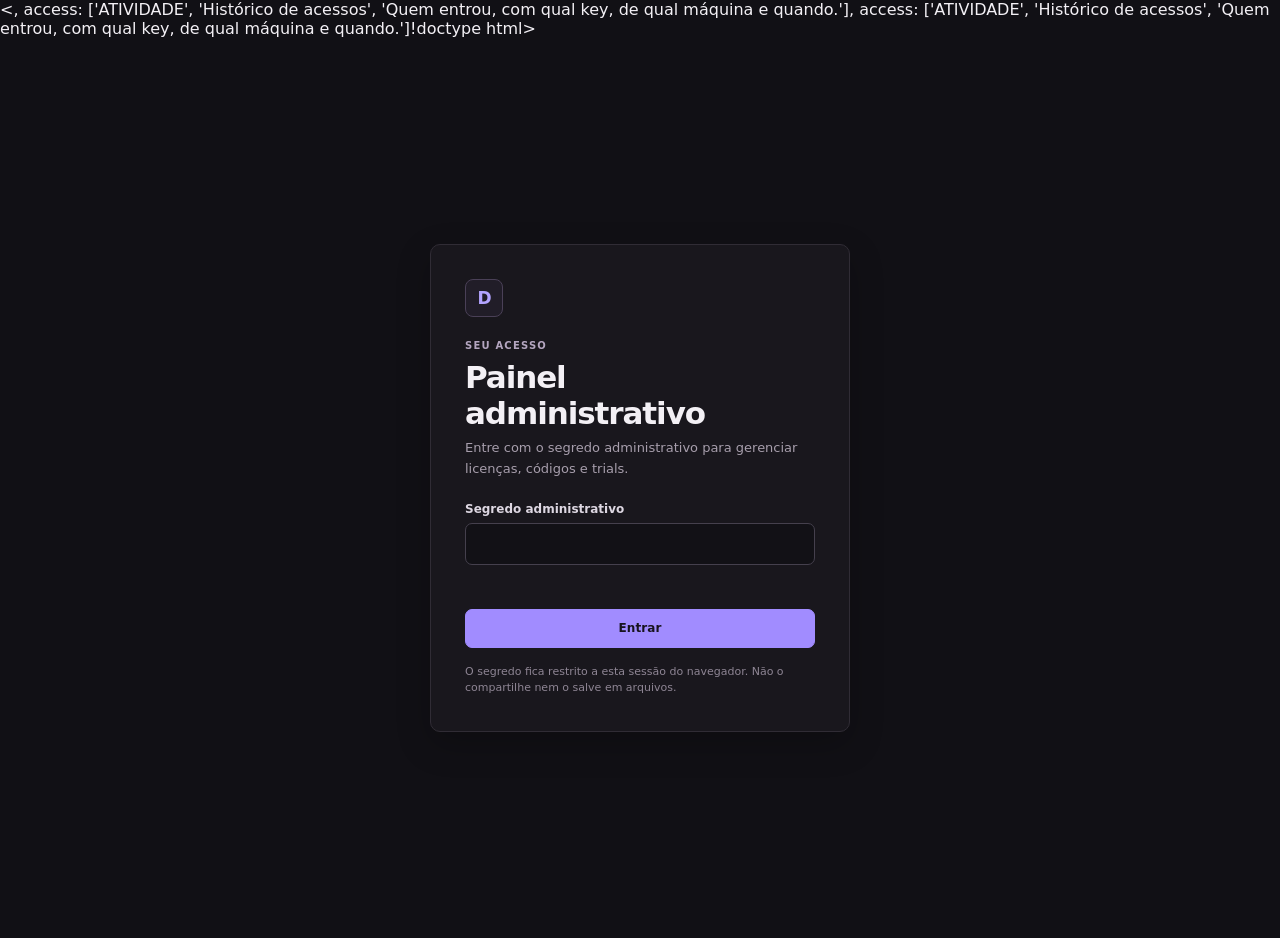
==== commit 29ca72d9: "painel: aba Acessos (historico de logins) + coluna Usuario nas keys" ====
--- a/website/index.html
+++ b/website/index.html
@@ -1,11 +1,13 @@
-<!doctype html>
+<,
+          access: ['ATIVIDADE', 'Histórico de acessos', 'Quem entrou, com qual key, de qual máquina e quando.'],
+          access: ['ATIVIDADE', 'Histórico de acessos', 'Quem entrou, com qual key, de qual máquina e quando.']!doctype html>
 <html lang="pt-BR">
 <head>
   <meta charset="utf-8">
   <meta name="viewport" content="width=device-width, initial-scale=1">
   <meta name="robots" content="noindex,nofollow">
   <meta name="referrer" content="no-referrer">
-  <title>DROPS â€” Painel administrativo</title>
+  <title>DROPS — Painel administrativo</title>
   <style>
     :root {
       color-scheme: dark;
@@ -205,7 +207,7 @@
       <div class="brand-mark" aria-hidden="true">D</div>
       <p class="eyebrow">SEU ACESSO</p>
       <h1>Painel administrativo</h1>
-      <p class="subheading">Entre com o segredo administrativo para gerenciar licenÃ§as, cÃ³digos e trials.</p>
+      <p class="subheading">Entre com o segredo administrativo para gerenciar licenças, códigos e trials.</p>
       <form id="access-form" autocomplete="off">
         <div class="field">
           <label for="admin-secret">Segredo administrativo</label>
@@ -214,7 +216,7 @@
         <div class="access-error" id="access-error" role="alert"></div>
         <button class="button full" id="access-submit" type="submit">Entrar</button>
       </form>
-      <p class="access-foot">O segredo fica restrito a esta sessÃ£o do navegador. NÃ£o o compartilhe nem o salve em arquivos.</p>
+      <p class="access-foot">O segredo fica restrito a esta sessão do navegador. Não o compartilhe nem o salve em arquivos.</p>
     </div>
   </section>
 
@@ -222,30 +224,31 @@
     <aside class="sidebar">
       <div class="brand">
         <div class="brand-mark" aria-hidden="true">D</div>
-        <div><p class="brand-title">DROPS</p><p class="brand-subtitle">AdministraÃ§Ã£o</p></div>
+        <div><p class="brand-title">DROPS</p><p class="brand-subtitle">Administração</p></div>
       </div>
-      <nav aria-label="NavegaÃ§Ã£o administrativa">
+      <nav aria-label="Navegação administrativa">
         <p class="nav-label">Gerenciamento</p>
         <div class="nav-list">
-          <button class="nav-button active" type="button" data-page="dashboard"><span class="nav-symbol" aria-hidden="true"><svg viewBox="0 0 24 24"><rect x="3.5" y="3.5" width="7" height="7" rx="1"/><rect x="13.5" y="3.5" width="7" height="7" rx="1"/><rect x="3.5" y="13.5" width="7" height="7" rx="1"/><rect x="13.5" y="13.5" width="7" height="7" rx="1"/></svg></span>VisÃ£o geral</button>
-          <button class="nav-button" type="button" data-page="keys"><span class="nav-symbol" aria-hidden="true"><svg viewBox="0 0 24 24"><circle cx="8" cy="9" r="4"/><path d="M11 12l8 8m-3-3l2-2m-5-1l2-2"/></svg></span>LicenÃ§as</button>
+          <button class="nav-button active" type="button" data-page="dashboard"><span class="nav-symbol" aria-hidden="true"><svg viewBox="0 0 24 24"><rect x="3.5" y="3.5" width="7" height="7" rx="1"/><rect x="13.5" y="3.5" width="7" height="7" rx="1"/><rect x="3.5" y="13.5" width="7" height="7" rx="1"/><rect x="13.5" y="13.5" width="7" height="7" rx="1"/></svg></span>Visão geral</button>
+          <button class="nav-button" type="button" data-page="keys"><span class="nav-symbol" aria-hidden="true"><svg viewBox="0 0 24 24"><circle cx="8" cy="9" r="4"/><path d="M11 12l8 8m-3-3l2-2m-5-1l2-2"/></svg></span>Licenças</button>
           <button class="nav-button" type="button" data-page="create-key"><span class="nav-symbol" aria-hidden="true"><svg viewBox="0 0 24 24"><circle cx="8" cy="9" r="4"/><path d="M11 12l7.5 7.5M16 16l2-2m-5-1l2-2M18 4v6m-3-3h6"/></svg></span>Gerar key</button>
-          <button class="nav-button" type="button" data-page="create-code"><span class="nav-symbol" aria-hidden="true"><svg viewBox="0 0 24 24"><path d="M6 3.5h8l4 4v13H6z"/><path d="M14 3.5v4h4M9 12h6M9 16h6"/></svg></span>Gerar cÃ³digo</button>
+          <button class="nav-button" type="button" data-page="create-code"><span class="nav-symbol" aria-hidden="true"><svg viewBox="0 0 24 24"><path d="M6 3.5h8l4 4v13H6z"/><path d="M14 3.5v4h4M9 12h6M9 16h6"/></svg></span>Gerar código</button>
           <button class="nav-button" type="button" data-page="trials"><span class="nav-symbol" aria-hidden="true"><svg viewBox="0 0 24 24"><circle cx="12" cy="12" r="8.5"/><path d="M12 7v5l3.5 2"/></svg></span>Trials</button>
+          <button class="nav-button" type="button" data-page="access"><span class="nav-symbol" aria-hidden="true"><svg viewBox="0 0 24 24"><circle cx="12" cy="12" r="8.5"/><path d="M12 7v5l3.5 2"/></svg></span>Acessos</button>
         </div>
       </nav>
       <div class="sidebar-bottom">
-        <div class="connection-label"><span class="connection-dot"></span><span>Worker de autenticaÃ§Ã£o</span></div>
-        <button class="button secondary full" type="button" id="logout-button">Encerrar sessÃ£o</button>
+        <div class="connection-label"><span class="connection-dot"></span><span>Worker de autenticação</span></div>
+        <button class="button secondary full" type="button" id="logout-button">Encerrar sessão</button>
       </div>
     </aside>
 
     <main class="main">
       <header class="topbar">
         <div>
-          <p class="eyebrow" id="page-eyebrow">VISÃƒO GERAL</p>
-          <h1 id="page-title">VisÃ£o geral</h1>
-          <p class="subheading" id="page-description">Resumo das licenÃ§as e da atividade do loader.</p>
+          <p class="eyebrow" id="page-eyebrow">VISÃO GERAL</p>
+          <h1 id="page-title">Visão geral</h1>
+          <p class="subheading" id="page-description">Resumo das licenças e da atividade do loader.</p>
         </div>
         <div class="topbar-actions">
           <button class="button secondary" type="button" id="refresh-button">Atualizar dados</button>
@@ -254,27 +257,27 @@
 
       <section class="page active" id="page-dashboard" aria-labelledby="page-title">
         <div class="cards">
-          <article class="stat-card"><div class="stat-head"><span>Keys ativas</span></div><div class="stat-value" id="stat-active">â€”</div><div class="stat-note">LicenÃ§as vÃ¡lidas e nÃ£o banidas</div></article>
-          <article class="stat-card"><div class="stat-head"><span>Keys expiradas</span></div><div class="stat-value" id="stat-expired">â€”</div><div class="stat-note">Prazo de validade encerrado</div></article>
-          <article class="stat-card"><div class="stat-head"><span>Keys banidas</span></div><div class="stat-value" id="stat-banned">â€”</div><div class="stat-note">Acesso bloqueado</div></article>
-          <article class="stat-card"><div class="stat-head"><span>Trials usados</span></div><div class="stat-value" id="stat-trials">â€”</div><div class="stat-note">IPs registrados pelo Worker</div></article>
-          <article class="stat-card"><div class="stat-head"><span>CÃ³digos pendentes</span></div><div class="stat-value" id="stat-codes">â€”</div><div class="stat-note">Aguardando ativaÃ§Ã£o no loader</div></article>
+          <article class="stat-card"><div class="stat-head"><span>Keys ativas</span></div><div class="stat-value" id="stat-active">—</div><div class="stat-note">Licenças válidas e não banidas</div></article>
+          <article class="stat-card"><div class="stat-head"><span>Keys expiradas</span></div><div class="stat-value" id="stat-expired">—</div><div class="stat-note">Prazo de validade encerrado</div></article>
+          <article class="stat-card"><div class="stat-head"><span>Keys banidas</span></div><div class="stat-value" id="stat-banned">—</div><div class="stat-note">Acesso bloqueado</div></article>
+          <article class="stat-card"><div class="stat-head"><span>Trials usados</span></div><div class="stat-value" id="stat-trials">—</div><div class="stat-note">IPs registrados pelo Worker</div></article>
+          <article class="stat-card"><div class="stat-head"><span>Códigos pendentes</span></div><div class="stat-value" id="stat-codes">—</div><div class="stat-note">Aguardando ativação no loader</div></article>
         </div>
         <section class="panel">
-          <div class="panel-head"><div><h2>AÃ§Ãµes rÃ¡pidas</h2><p class="subheading">Atalhos para as tarefas mais usadas.</p></div></div>
+          <div class="panel-head"><div><h2>Ações rápidas</h2><p class="subheading">Atalhos para as tarefas mais usadas.</p></div></div>
           <div class="panel-body"><div class="quick-actions">
-            <button class="action-tile" type="button" data-page="create-key"><span><strong>Gerar uma key</strong><p>Criar uma licenÃ§a para um produto.</p></span><span class="action-arrow" aria-hidden="true"><svg viewBox="0 0 24 24"><path d="M4.5 12h14m-5.5-5.5L18.5 12 13 17.5"/></svg></span></button>
-            <button class="action-tile" type="button" data-page="create-code"><span><strong>Gerar um cÃ³digo</strong><p>Criar um cÃ³digo de ativaÃ§Ã£o de uso Ãºnico.</p></span><span class="action-arrow" aria-hidden="true"><svg viewBox="0 0 24 24"><path d="M4.5 12h14m-5.5-5.5L18.5 12 13 17.5"/></svg></span></button>
+            <button class="action-tile" type="button" data-page="create-key"><span><strong>Gerar uma key</strong><p>Criar uma licença para um produto.</p></span><span class="action-arrow" aria-hidden="true"><svg viewBox="0 0 24 24"><path d="M4.5 12h14m-5.5-5.5L18.5 12 13 17.5"/></svg></span></button>
+            <button class="action-tile" type="button" data-page="create-code"><span><strong>Gerar um código</strong><p>Criar um código de ativação de uso único.</p></span><span class="action-arrow" aria-hidden="true"><svg viewBox="0 0 24 24"><path d="M4.5 12h14m-5.5-5.5L18.5 12 13 17.5"/></svg></span></button>
           </div></div>
         </section>
       </section>
 
       <section class="page" id="page-keys" aria-labelledby="page-title">
         <div class="section-heading">
-          <div><h2>LicenÃ§as registradas</h2><p class="subheading">Consulte, busque e altere o status das keys existentes.</p></div>
+          <div><h2>Licenças registradas</h2><p class="subheading">Consulte, busque e altere o status das keys existentes.</p></div>
         </div>
         <section class="panel">
-          <div class="panel-head"><div><h2>Lista de keys</h2><p class="subheading" id="keys-summary">Carregando dados do Workerâ€¦</p></div></div>
+          <div class="panel-head"><div><h2>Lista de keys</h2><p class="subheading" id="keys-summary">Carregando dados do Worker…</p></div></div>
           <div class="panel-body">
             <form class="toolbar" id="search-form">
               <input class="input" id="key-search" type="search" name="q" placeholder="Buscar por nota ou trecho do hash" aria-label="Buscar por nota ou trecho do hash">
@@ -282,17 +285,17 @@
               <button class="button secondary" type="button" id="clear-search">Limpar</button>
             </form>
           </div>
-          <div class="table-wrap"><table><thead><tr><th>Hash curto</th><th>Produto</th><th>ExpiraÃ§Ã£o</th><th>HWID</th><th>Usuário</th><th>Nota</th><th>Status</th><th>AÃ§Ã£o</th></tr></thead><tbody id="keys-tbody"><tr><td colspan="8" class="table-empty">Carregando keysâ€¦</td></tr></tbody></table></div>
+          <div class="table-wrap"><table><thead><tr><th>Hash curto</th><th>Produto</th><th>Expiração</th><th>HWID</th><th>Usuário</th><th>Nota</th><th>Status</th><th>Ação</th></tr></thead><tbody id="keys-tbody"><tr><td colspan="8" class="table-empty">Carregando keys…</td></tr></tbody></table></div>
           <div class="table-foot"><span id="keys-count">0 registros</span><span>O painel exibe somente o identificador curto retornado pelo Worker.</span></div>
         </section>
       </section>
 
       <section class="page" id="page-create-key" aria-labelledby="page-title">
-        <div class="section-heading"><div><h2>Nova licenÃ§a</h2><p class="subheading">A key Ã© criada no navegador e enviada ao servidor apenas como hash SHA-256.</p></div></div>
+        <div class="section-heading"><div><h2>Nova licença</h2><p class="subheading">A key é criada no navegador e enviada ao servidor apenas como hash SHA-256.</p></div></div>
         <section class="panel form-panel">
-          <div class="panel-head"><div><h2>Dados da key</h2><p class="subheading">A chave completa nÃ£o Ã© armazenada pelo painel.</p></div></div>
+          <div class="panel-head"><div><h2>Dados da key</h2><p class="subheading">A chave completa não é armazenada pelo painel.</p></div></div>
           <div class="panel-body">
-            <p class="form-info">Copie a key assim que ela for criada. Ela serÃ¡ exibida somente nesta confirmaÃ§Ã£o e desaparecerÃ¡ ao sair desta tela.</p>
+            <p class="form-info">Copie a key assim que ela for criada. Ela será exibida somente nesta confirmação e desaparecerá ao sair desta tela.</p>
             <form id="create-key-form">
               <div class="form-grid">
                 <div class="field"><label for="key-product">Produto</label><select class="select" id="key-product" name="product" required><option value="paladins">Paladins</option></select></div>
@@ -305,42 +308,53 @@
               <div class="issued-label">KEY CRIADA</div>
               <p class="issued-value" id="issued-key-value"></p>
               <button class="button success" type="button" id="copy-key-button">Copiar key</button>
-              <p class="issued-warning">Esta Ã© a Ãºnica exibiÃ§Ã£o da chave completa. Guarde-a agora; ela nÃ£o serÃ¡ mostrada novamente.</p>
+              <p class="issued-warning">Esta é a única exibição da chave completa. Guarde-a agora; ela não será mostrada novamente.</p>
             </div>
           </div>
         </section>
       </section>
 
       <section class="page" id="page-create-code" aria-labelledby="page-title">
-        <div class="section-heading"><div><h2>Novo cÃ³digo de ativaÃ§Ã£o</h2><p class="subheading">O cÃ³digo Ã© de uso Ãºnico e poderÃ¡ ser ativado pelo cliente no loader.</p></div></div>
+        <div class="section-heading"><div><h2>Novo código de ativação</h2><p class="subheading">O código é de uso único e poderá ser ativado pelo cliente no loader.</p></div></div>
         <section class="panel form-panel">
-          <div class="panel-head"><div><h2>Dados do cÃ³digo</h2><p class="subheading">Somente o hash SHA-256 Ã© enviado ao Worker.</p></div></div>
+          <div class="panel-head"><div><h2>Dados do código</h2><p class="subheading">Somente o hash SHA-256 é enviado ao Worker.</p></div></div>
           <div class="panel-body">
-            <p class="form-info">Copie o cÃ³digo apÃ³s a criaÃ§Ã£o. O painel nÃ£o salva o cÃ³digo completo e nÃ£o poderÃ¡ recuperÃ¡-lo depois.</p>
+            <p class="form-info">Copie o código após a criação. O painel não salva o código completo e não poderá recuperá-lo depois.</p>
             <form id="create-code-form">
               <div class="form-grid">
                 <div class="field"><label for="code-product">Produto</label><select class="select" id="code-product" name="product" required><option value="paladins">Paladins</option></select></div>
-                <div class="field"><label for="code-days">Validade em dias apÃ³s ativaÃ§Ã£o</label><input class="input" id="code-days" name="days" type="number" min="1" max="36500" step="1" value="30" required></div>
+                <div class="field"><label for="code-days">Validade em dias após ativação</label><input class="input" id="code-days" name="days" type="number" min="1" max="36500" step="1" value="30" required></div>
                 <div class="field span-2"><label for="code-note">Nota interna</label><input class="input" id="code-note" name="note" type="text" maxlength="120" placeholder="venda-004" autocomplete="off"></div>
               </div>
-              <div class="form-actions"><button class="button secondary" type="reset">Limpar campos</button><button class="button" id="create-code-submit" type="submit">Gerar cÃ³digo</button></div>
+              <div class="form-actions"><button class="button secondary" type="reset">Limpar campos</button><button class="button" id="create-code-submit" type="submit">Gerar código</button></div>
             </form>
             <div class="issued-box hidden" id="issued-code-box" aria-live="polite">
-              <div class="issued-label">CÃ“DIGO CRIADO</div>
+              <div class="issued-label">CÓDIGO CRIADO</div>
               <p class="issued-value" id="issued-code-value"></p>
-              <button class="button success" type="button" id="copy-code-button">Copiar cÃ³digo</button>
-              <p class="issued-warning">Esta Ã© a Ãºnica exibiÃ§Ã£o do cÃ³digo completo. Guarde-o agora; ele nÃ£o serÃ¡ mostrado novamente.</p>
+              <button class="button success" type="button" id="copy-code-button">Copiar código</button>
+              <p class="issued-warning">Esta é a única exibição do código completo. Guarde-o agora; ele não será mostrado novamente.</p>
             </div>
           </div>
         </section>
       </section>
 
       <section class="page" id="page-trials" aria-labelledby="page-title">
-        <div class="section-heading"><div><h2>HistÃ³rico de trials</h2><p class="subheading">IPs que jÃ¡ utilizaram um trial, com data de registro.</p></div></div>
+        <div class="section-heading"><div><h2>Histórico de trials</h2><p class="subheading">IPs que já utilizaram um trial, com data de registro.</p></div></div>
         <section class="panel">
-          <div class="panel-head"><div><h2>IPs registrados</h2><p class="subheading" id="trials-summary">Carregando dados do Workerâ€¦</p></div></div>
-          <div class="table-wrap"><table><thead><tr><th>EndereÃ§o IP</th><th>Data e horÃ¡rio</th></tr></thead><tbody id="trials-tbody"><tr><td colspan="2" class="table-empty">Carregando trialsâ€¦</td></tr></tbody></table></div>
-          <div class="table-foot"><span id="trials-count">0 registros</span><span>Dados fornecidos pelo Worker de autenticaÃ§Ã£o.</span></div>
+          <div class="panel-head"><div><h2>IPs registrados</h2><p class="subheading" id="trials-summary">Carregando dados do Worker…</p></div></div>
+          <div class="table-wrap"><table><thead><tr><th>Endereço IP</th><th>Data e horário</th></tr></thead><tbody id="trials-tbody"><tr><td colspan="2" class="table-empty">Carregando trials…</td></tr></tbody></table></div>
+          <div class="table-foot"><span id="trials-count">0 registros</span><span>Dados fornecidos pelo Worker de autenticação.</span></div>
+        </section>
+      </section>
+
+      <section class="page" id="page-access" aria-labelledby="page-title">
+        <div class="section-heading">
+          <div><h2>Histórico de acessos</h2><p class="subheading">Quem entrou, com qual key, de qual máquina e quando.</p></div>
+        </div>
+        <section class="panel">
+          <div class="panel-head"><div><h2>Últimos acessos</h2><p class="subheading" id="logins-summary">Carregando acessos…</p></div></div>
+          <div class="table-wrap"><table><thead><tr><th>Key</th><th>Usuário</th><th>HWID</th><th>IP</th><th>Data e horário</th></tr></thead><tbody id="access-tbody"><tr><td colspan="5" class="table-empty">Carregando acessos…</td></tr></tbody></table></div>
+          <div class="table-foot"><span id="access-count">0 registros</span><span>Dados fornecidos pelo Worker de autenticação.</span></div>
         </section>
       </section>
     </main>
@@ -354,8 +368,6 @@
       const ALPHABET = 'ABCDEFGHJKLMNPQRSTUVWXYZ23456789';
       const DAY_MS = 86400000;
       let adminSecret = '';
-      let sessionToken = '';
-      let sessionExpiresAt = 0;
       let currentPage = 'dashboard';
       let currentCredential = '';
       let currentCredentialKind = '';
@@ -397,8 +409,6 @@
       function showAccess(message = '') {
         isLoggingOut = true;
         adminSecret = '';
-        sessionToken = '';
-        sessionExpiresAt = 0;
         safeStorageRemove(SECRET_STORAGE_KEY);
         appShell.classList.add('hidden');
         accessScreen.classList.remove('hidden');
@@ -409,32 +419,21 @@
       }
       function logout() {
         showAccess('');
-        toast('SessÃ£o encerrada.', 'success');
+        toast('Sessão encerrada.', 'success');
         accessInput.focus();
       }
       function unauthorized() {
         if (isLoggingOut) return;
-        // Token de 15 minutos expirou: a mensagem precisa dizer isso, senÃ£o o
-        // operador acha que a senha parou de funcionar.
-        const expirou = Boolean(sessionToken) && sessionExpiresAt > 0 && Date.now() >= sessionExpiresAt;
-        adminSecret = '';
-        sessionToken = '';
-        showAccess(expirou ? 'SessÃ£o expirada. Entre novamente.' : 'Acesso negado.');
+        showAccess('Acesso negado.');
       }
       function genericFailure(error) {
         const known = error && ['REQUEST_REJECTED', 'HTTP_FAILURE', 'UNAUTHORIZED', 'RANDOM_UNAVAILABLE', 'SHA_UNAVAILABLE', 'COPY_FAILED'].includes(error.message);
-        if (!known) toast('NÃ£o foi possÃ­vel conectar ao Worker. Verifique a conexÃ£o e a configuraÃ§Ã£o de CORS.', 'error');
+        if (!known) toast('Não foi possível conectar ao Worker. Verifique a conexão e a configuração de CORS.', 'error');
       }
       async function api(path, options = {}) {
         if (!adminSecret) throw new Error('UNAUTHORIZED');
         const method = options.method || 'GET';
-        // Token de sessÃ£o (TTL de 15 min) no lugar do segredo bruto. O segredo
-        // sÃ³ Ã© enviado uma vez, para /admin/session; depois disso quem trafega Ã©
-        // o token, que expira sozinho.
-        const bearer = options.token || sessionToken;
-        const headers = {};
-        if (bearer) headers['Authorization'] = `Bearer ${bearer}`;
-        else headers['x-admin'] = adminSecret;
+        const headers = { 'x-admin': adminSecret };
         const config = { method, headers, cache: 'no-store' };
         if (options.body !== undefined) {
           headers['Content-Type'] = 'application/json';
@@ -452,38 +451,28 @@
           throw new Error('UNAUTHORIZED');
         }
         let data = null;
-        try { data = await response.json(); } catch (_) { /* resposta pode nÃ£o conter JSON */ }
+        try { data = await response.json(); } catch (_) { /* resposta pode não conter JSON */ }
         if (!response.ok) {
-          toast('O servidor nÃ£o concluiu a solicitaÃ§Ã£o.', 'error');
+          toast('O servidor não concluiu a solicitação.', 'error');
           throw new Error('HTTP_FAILURE');
         }
         if (data && data.ok === false) {
-          const message = (typeof data.message === 'string' && data.message.trim()) || (typeof data.error === 'string' && data.error.trim()) || 'O servidor recusou a operaÃ§Ã£o.';
+          const message = (typeof data.message === 'string' && data.message.trim()) || (typeof data.error === 'string' && data.error.trim()) || 'O servidor recusou a operação.';
           toast(message, 'error');
           throw new Error('REQUEST_REJECTED');
         }
         if (!data || data.ok !== true) {
-          toast('O servidor retornou uma resposta invÃ¡lida.', 'error');
+          toast('O servidor retornou uma resposta inválida.', 'error');
           throw new Error('HTTP_FAILURE');
         }
         return data;
       }
       async function testAuthentication(secret) {
         adminSecret = secret;
-        // O segredo NÃƒO Ã© mais guardado: sÃ³ serve para mintar o token.
-        safeStorageRemove(SECRET_STORAGE_KEY);
+        safeStorageSet(SECRET_STORAGE_KEY, secret);
         try {
-          sessionToken = '';
-          sessionExpiresAt = 0;
-          // Troca o segredo por um token de 15 minutos.
-          const session = await api('/admin/session', {
-            method: 'POST',
-            body: { secret },
-            token: '',
-          });
-          sessionToken = session.token;
-          sessionExpiresAt = Number(session.expires_at) || 0;
           const data = await api('/admin/stats');
+          adminSecret = secret;
           accessScreen.classList.add('hidden');
           appShell.classList.remove('hidden');
           setAccessError('');
@@ -493,8 +482,6 @@
           await Promise.allSettled([loadKeys(), loadTrials()]);
           return true;
         } catch (error) {
-          adminSecret = '';
-          sessionToken = '';
           if (error.message === 'UNAUTHORIZED') {
             setAccessError('Acesso negado.');
           } else {
@@ -509,11 +496,12 @@
       }
       function showPage(page) {
         const titles = {
-          dashboard: ['VISÃƒO GERAL', 'VisÃ£o geral', 'Resumo das licenÃ§as e da atividade do loader.'],
-          keys: ['LICENÃ‡AS', 'LicenÃ§as', 'Pesquise, consulte e gerencie as licenÃ§as cadastradas.'],
-          'create-key': ['LICENÃ‡AS', 'Gerar key', 'Crie uma nova licenÃ§a para o loader DROPS.'],
-          'create-code': ['ATIVAÃ‡ÃƒO', 'Gerar cÃ³digo', 'Crie um cÃ³digo de ativaÃ§Ã£o de uso Ãºnico.'],
-          trials: ['ATIVIDADE', 'HistÃ³rico de trials', 'Consulte os IPs registrados no sistema de trial.']
+          dashboard: ['VISÃO GERAL', 'Visão geral', 'Resumo das licenças e da atividade do loader.'],
+          keys: ['LICENÇAS', 'Licenças', 'Pesquise, consulte e gerencie as licenças cadastradas.'],
+          'create-key': ['LICENÇAS', 'Gerar key', 'Crie uma nova licença para o loader DROPS.'],
+          'create-code': ['ATIVAÇÃO', 'Gerar código', 'Crie um código de ativação de uso único.'],
+          trials: ['ATIVIDADE', 'Histórico de trials', 'Consulte os IPs registrados no sistema de trial.'],
+          access: ['ATIVIDADE', 'Histórico de acessos', 'Quem entrou, com qual key, de qual máquina e quando.']
         };
         if (!titles[page]) return;
         if (currentPage !== page) clearIssuedCredential();
@@ -525,6 +513,7 @@
         $('#page-description').textContent = titles[page][2];
         if (page === 'keys') loadKeys();
         if (page === 'trials') loadTrials();
+        if (page === 'access') loadAccess();
         if (page === 'dashboard') loadStats();
       }
       function setBusy(button, busy, busyText) {
@@ -544,7 +533,7 @@
       }
       function formatCount(value) {
         const n = Number(value);
-        return Number.isFinite(n) ? new Intl.NumberFormat('pt-BR').format(n) : 'â€”';
+        return Number.isFinite(n) ? new Intl.NumberFormat('pt-BR').format(n) : '—';
       }
       async function loadStats() {
         if (!adminSecret) return false;
@@ -554,7 +543,7 @@
       async function loadKeys() {
         if (!adminSecret) return;
         const body = $('#keys-tbody');
-        body.innerHTML = '<tr><td colspan="8" class="table-empty">Carregando keysâ€¦</td></tr>';
+        body.innerHTML = '<tr><td colspan="8" class="table-empty">Carregando keys…</td></tr>';
         try {
           let data;
           if (currentSearch.trim()) data = await api(`/admin/search?q=${encodeURIComponent(currentSearch.trim())}`);
@@ -564,9 +553,9 @@
           return true;
         } catch (error) {
           if (error.message !== 'UNAUTHORIZED' && error.message !== 'REQUEST_REJECTED' && error.message !== 'HTTP_FAILURE') {
-            body.innerHTML = '<tr><td colspan="8" class="table-empty">NÃ£o foi possÃ­vel carregar as keys.</td></tr>';
+            body.innerHTML = '<tr><td colspan="8" class="table-empty">Não foi possível carregar as keys.</td></tr>';
           } else if (error.message === 'HTTP_FAILURE') {
-            body.innerHTML = '<tr><td colspan="8" class="table-empty">NÃ£o foi possÃ­vel carregar as keys.</td></tr>';
+            body.innerHTML = '<tr><td colspan="8" class="table-empty">Não foi possível carregar as keys.</td></tr>';
           }
           genericFailure(error);
           return false;
@@ -582,7 +571,7 @@
         const body = $('#keys-tbody');
         body.replaceChildren();
         $('#keys-count').textContent = `${keys.length} ${keys.length === 1 ? 'registro' : 'registros'}`;
-        $('#keys-summary').textContent = currentSearch.trim() ? `Resultados para â€œ${currentSearch.trim()}â€.` : 'AtÃ© 100 registros recentes, conforme retorno do Worker.';
+        $('#keys-summary').textContent = currentSearch.trim() ? `Resultados para “${currentSearch.trim()}”.` : 'Até 100 registros recentes, conforme retorno do Worker.';
         if (!keys.length) {
           const row = document.createElement('tr');
           const cell = document.createElement('td');
@@ -593,7 +582,7 @@
         }
         keys.forEach(key => {
           const row = document.createElement('tr');
-          const hash = String(key.h ?? 'â€”');
+          const hash = String(key.h ?? '—');
           const banned = key.banned === true || key.banned === 1 || key.banned === 'true';
           const expires = Number(key.expires_at);
           const hasExpiration = Number.isFinite(expires) && expires > 0;
@@ -605,16 +594,16 @@
           const hashText = document.createElement('span'); hashText.className = 'mono'; hashText.textContent = hash;
           hashWrap.appendChild(hashText); hashCell.appendChild(hashWrap);
           row.appendChild(hashCell);
-          row.appendChild(textCell(key.product || 'â€”'));
+          row.appendChild(textCell(key.product || '—'));
 
           const expirationCell = document.createElement('td'); expirationCell.appendChild(renderExpiration(hasExpiration ? expires : null)); row.appendChild(expirationCell);
           const hwid = key.hwid ? String(key.hwid) : '';
-          const hwidCell = textCell(hwid ? (hwid.length > 12 ? `${hwid.slice(0, 8)}â€¦` : hwid) : 'â€”');
-          if (hwid) { hwidCell.title = 'HWID abreviado por seguranÃ§a visual'; hwidCell.classList.add('mono'); }
+          const hwidCell = textCell(hwid ? (hwid.length > 12 ? `${hwid.slice(0, 8)}…` : hwid) : '—');
+          if (hwid) { hwidCell.title = 'HWID abreviado por segurança visual'; hwidCell.classList.add('mono'); }
           row.appendChild(hwidCell);
           const user = String(key.user || '—');
           const userCell = textCell(user); userCell.classList.add('table-user'); if (key.user) { userCell.title = `Último acesso: ${formatLastSeen(key.last_seen)}`; } row.appendChild(userCell);
-          const noteCell = textCell(key.note || 'â€”'); noteCell.classList.add('table-note'); noteCell.title = String(key.note || ''); row.appendChild(noteCell);
+          const noteCell = textCell(key.note || '—'); noteCell.classList.add('table-note'); noteCell.title = String(key.note || ''); row.appendChild(noteCell);
 
           const statusCell = document.createElement('td');
           const badge = document.createElement('span'); badge.className = `status ${status[1]}`; badge.textContent = status[0]; statusCell.appendChild(badge); row.appendChild(statusCell);
@@ -635,17 +624,17 @@
       }
       function renderExpiration(timestamp) {
         const wrap = document.createElement('div'); wrap.className = 'expiration';
-        if (!timestamp) { const main = document.createElement('span'); main.textContent = 'â€”'; wrap.appendChild(main); return wrap; }
+        if (!timestamp) { const main = document.createElement('span'); main.textContent = '—'; wrap.appendChild(main); return wrap; }
         const date = new Date(timestamp);
         const main = document.createElement('span');
-        main.textContent = Number.isNaN(date.getTime()) ? 'Data invÃ¡lida' : new Intl.DateTimeFormat('pt-BR').format(date);
+        main.textContent = Number.isNaN(date.getTime()) ? 'Data inválida' : new Intl.DateTimeFormat('pt-BR').format(date);
         const rest = document.createElement('small');
         const remaining = Math.ceil((timestamp - Date.now()) / DAY_MS);
-        rest.textContent = remaining > 0 ? `${remaining} ${remaining === 1 ? 'dia restante' : 'dias restantes'}` : remaining === 0 ? 'Expira hoje' : `Expirada hÃ¡ ${Math.abs(remaining)} ${Math.abs(remaining) === 1 ? 'dia' : 'dias'}`;
+        rest.textContent = remaining > 0 ? `${remaining} ${remaining === 1 ? 'dia restante' : 'dias restantes'}` : remaining === 0 ? 'Expira hoje' : `Expirada há ${Math.abs(remaining)} ${Math.abs(remaining) === 1 ? 'dia' : 'dias'}`;
         wrap.append(main, rest); return wrap;
       }
       async function changeBanStatus(shortHash, isBanned) {
-        if (!shortHash || shortHash === 'â€”') { toast('O identificador desta key nÃ£o estÃ¡ disponÃ­vel.', 'error'); return; }
+        if (!shortHash || shortHash === '—') { toast('O identificador desta key não está disponível.', 'error'); return; }
         if (!isBanned && !window.confirm(`Tem certeza de que deseja banir a key ${shortHash}?`)) return;
         try {
           await api(isBanned ? '/admin/unban' : '/admin/ban', { method: 'POST', body: { hash: shortHash } });
@@ -653,10 +642,50 @@
           await Promise.allSettled([loadKeys(), loadStats()]);
         } catch (error) { genericFailure(error); }
       }
+      async function loadAccess() {
+        if (!adminSecret) return;
+        const body = $('#access-tbody');
+        body.innerHTML = '<tr><td colspan="5" class="table-empty">Carregando acessos…</td></tr>';
+        try {
+          const data = await api('/admin/logins');
+          const logins = Array.isArray(data.logins) ? data.logins : [];
+          renderAccess(logins);
+          return true;
+        } catch (error) {
+          if (error.message !== 'UNAUTHORIZED' && error.message !== 'REQUEST_REJECTED') {
+            body.innerHTML = '<tr><td colspan="5" class="table-empty">Não foi possível carregar os acessos.</td></tr>';
+          }
+          genericFailure(error);
+          return false;
+        }
+      }
+      function renderAccess(logins) {
+        const body = $('#access-tbody');
+        body.replaceChildren();
+        $('#access-count').textContent = `${logins.length} ${logins.length === 1 ? 'registro' : 'registros'}`;
+        $('#logins-summary').textContent = logins.length ? 'Últimos acessos registrados pelo Worker.' : 'Nenhum acesso registrado ainda.';
+        if (!logins.length) {
+          const row = document.createElement('tr'); const cell = document.createElement('td');
+          cell.colSpan = 5; cell.className = 'table-empty'; cell.textContent = 'Nenhum acesso registrado.'; row.appendChild(cell); body.appendChild(row); return;
+        }
+        logins.forEach(login => {
+          const row = document.createElement('tr');
+          row.appendChild(textCell(login.h || '—'));
+          const userCell = textCell(login.user || '—'); if (login.user) { userCell.classList.add('table-user'); userCell.title = String(login.user); } row.appendChild(userCell);
+          const hwid = login.hwid ? String(login.hwid) : '';
+          const hwidCell = textCell(hwid ? (hwid.length > 12 ? `${hwid.slice(0, 8)}…` : hwid) : '—');
+          if (hwid) { hwidCell.title = 'HWID abreviado por segurança visual'; hwidCell.classList.add('mono'); }
+          row.appendChild(hwidCell);
+          const ipCell = textCell(login.ip || '—'); ipCell.classList.add('trial-ip'); row.appendChild(ipCell);
+          const stamp = Number(login.at);
+          const dateCell = textCell(Number.isFinite(stamp) && stamp > 0 ? new Intl.DateTimeFormat('pt-BR', { dateStyle: 'short', timeStyle: 'medium' }).format(new Date(stamp)) : '—');
+          row.appendChild(dateCell); body.appendChild(row);
+        });
+      }
       async function loadTrials() {
         if (!adminSecret) return;
         const body = $('#trials-tbody');
-        body.innerHTML = '<tr><td colspan="2" class="table-empty">Carregando trialsâ€¦</td></tr>';
+        body.innerHTML = '<tr><td colspan="2" class="table-empty">Carregando trials…</td></tr>';
         try {
           const data = await api('/admin/trials');
           const trials = Array.isArray(data.trials) ? data.trials.slice() : [];
@@ -670,14 +699,14 @@
           }
           trials.forEach(trial => {
             const row = document.createElement('tr');
-            const ip = textCell(trial.ip || 'â€”'); ip.classList.add('trial-ip'); row.appendChild(ip);
+            const ip = textCell(trial.ip || '—'); ip.classList.add('trial-ip'); row.appendChild(ip);
             const stamp = Number(trial.at);
-            const dateCell = textCell(Number.isFinite(stamp) && stamp > 0 ? new Intl.DateTimeFormat('pt-BR', { dateStyle: 'short', timeStyle: 'medium' }).format(new Date(stamp)) : 'â€”');
+            const dateCell = textCell(Number.isFinite(stamp) && stamp > 0 ? new Intl.DateTimeFormat('pt-BR', { dateStyle: 'short', timeStyle: 'medium' }).format(new Date(stamp)) : '—');
             row.appendChild(dateCell); body.appendChild(row);
           });
           return true;
         } catch (error) {
-          if (error.message !== 'UNAUTHORIZED' && error.message !== 'REQUEST_REJECTED') body.innerHTML = '<tr><td colspan="2" class="table-empty">NÃ£o foi possÃ­vel carregar os trials.</td></tr>';
+          if (error.message !== 'UNAUTHORIZED' && error.message !== 'REQUEST_REJECTED') body.innerHTML = '<tr><td colspan="2" class="table-empty">Não foi possível carregar os trials.</td></tr>';
           genericFailure(error);
           return false;
         }
@@ -720,7 +749,7 @@
       }
       async function createCredential(kind, form) {
         const submit = form.querySelector('button[type="submit"]');
-        const restore = setBusy(submit, true, kind === 'key' ? 'Gerando key' : 'Gerando cÃ³digo');
+        const restore = setBusy(submit, true, kind === 'key' ? 'Gerando key' : 'Gerando código');
         clearIssuedCredential();
         try {
           const formData = new FormData(form);
@@ -740,7 +769,7 @@
           form.reset();
           const daysInput = form.querySelector('input[name="days"]');
           if (daysInput) daysInput.value = '30';
-          toast(kind === 'key' ? 'Key criada e registrada.' : 'CÃ³digo criado e registrado.', 'success');
+          toast(kind === 'key' ? 'Key criada e registrada.' : 'Código criado e registrado.', 'success');
           if (kind === 'key') {
             currentSearch = '';
             $('#key-search').value = '';
@@ -749,8 +778,8 @@
             await loadStats();
           }
         } catch (error) {
-          if (error.message === 'RANDOM_UNAVAILABLE') toast('Este navegador nÃ£o oferece geraÃ§Ã£o criptogrÃ¡fica segura.', 'error');
-          else if (error.message === 'SHA_UNAVAILABLE') toast('NÃ£o foi possÃ­vel calcular SHA-256 neste contexto do navegador.', 'error');
+          if (error.message === 'RANDOM_UNAVAILABLE') toast('Este navegador não oferece geração criptográfica segura.', 'error');
+          else if (error.message === 'SHA_UNAVAILABLE') toast('Não foi possível calcular SHA-256 neste contexto do navegador.', 'error');
           genericFailure(error);
         } finally {
           restore();
@@ -771,9 +800,9 @@
             helper.remove();
             if (!copied) throw new Error('COPY_FAILED');
           }
-          toast(kind === 'key' ? 'Key copiada.' : 'CÃ³digo copiado.', 'success');
+          toast(kind === 'key' ? 'Key copiada.' : 'Código copiado.', 'success');
         } catch (_) {
-          toast('NÃ£o foi possÃ­vel copiar automaticamente. Selecione o cÃ³digo exibido e copie manualmente.', 'error');
+          toast('Não foi possível copiar automaticamente. Selecione o código exibido e copie manualmente.', 'error');
         }
       }
 
@@ -782,7 +811,7 @@
         const secret = accessInput.value;
         if (!secret) { setAccessError('Informe o segredo administrativo.'); return; }
         accessSubmit.disabled = true;
-        accessSubmit.textContent = 'Verificandoâ€¦';
+        accessSubmit.textContent = 'Verificando…';
         setAccessError('');
         await testAuthentication(secret);
         accessSubmit.disabled = false;
@@ -797,6 +826,7 @@
           const results = [await loadStats()];
           if (currentPage === 'keys') results.push(await loadKeys());
           if (currentPage === 'trials') results.push(await loadTrials());
+          if (currentPage === 'access') results.push(await loadAccess());
           if (results.every(Boolean)) toast('Dados atualizados.', 'success');
         } finally { restore(); }
       });
@@ -818,9 +848,8 @@
 
       const savedSecret = safeStorageGet(SECRET_STORAGE_KEY);
       if (savedSecret) {
-        // SessÃµes antigas guardavam o segredo. NÃ£o restauramos mais: o segredo
-        // nÃ£o Ã© persistido, entÃ£o uma aba nova sempre comeÃ§a no login.
-        safeStorageRemove(SECRET_STORAGE_KEY);
+        accessInput.value = '';
+        testAuthentication(savedSecret);
       }
     })();
   </script>
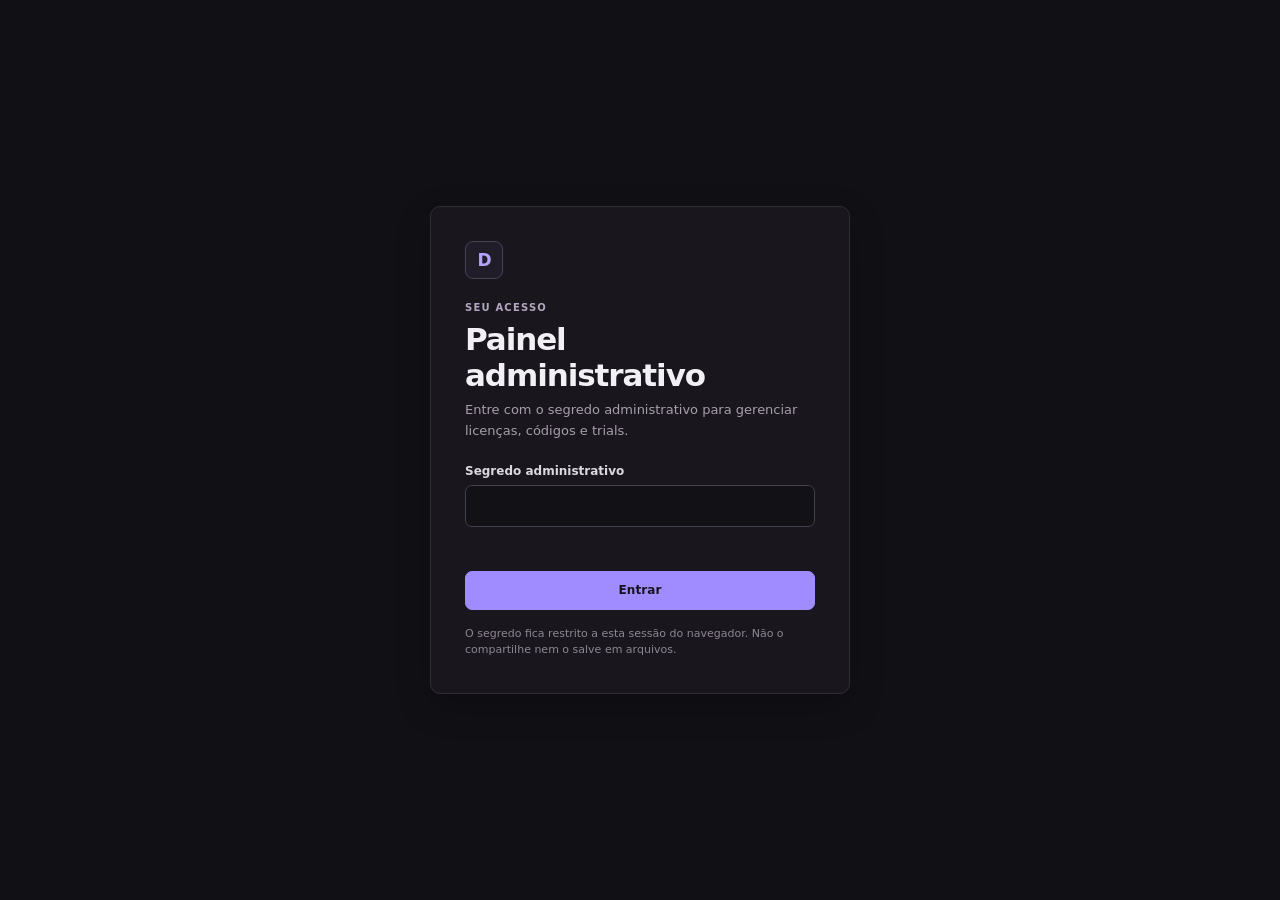
==== commit e8b7e567: "painel: corrigir vazamento do titulo access + aba Acessos completa" ====
--- a/website/index.html
+++ b/website/index.html
@@ -1,6 +1,4 @@
-<,
-          access: ['ATIVIDADE', 'Histórico de acessos', 'Quem entrou, com qual key, de qual máquina e quando.'],
-          access: ['ATIVIDADE', 'Histórico de acessos', 'Quem entrou, com qual key, de qual máquina e quando.']!doctype html>
+<!doctype html>
 <html lang="pt-BR">
 <head>
   <meta charset="utf-8">
